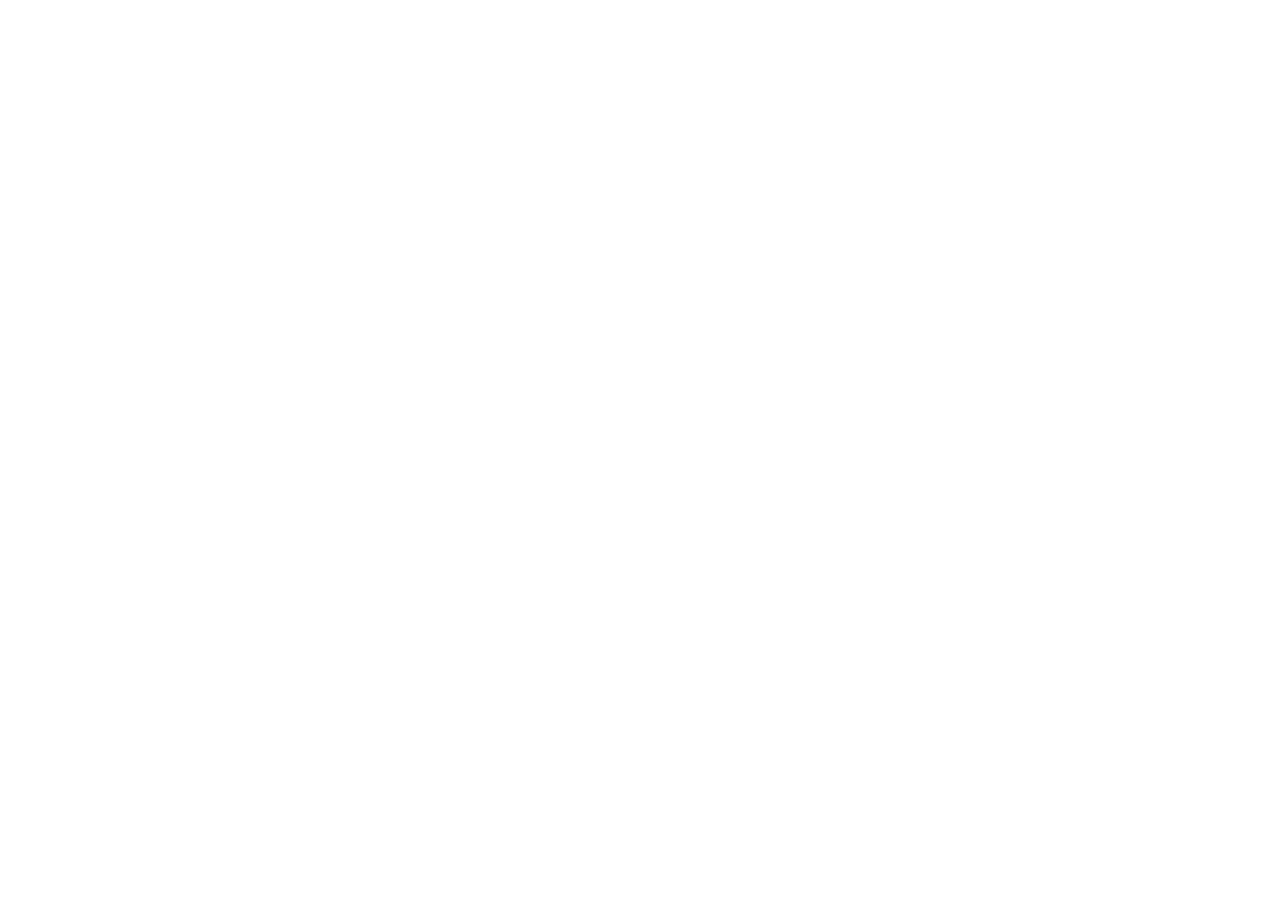
==== index.html @ 4dbd5eaf "<commit 1>" ====
<!DOCTYPE html>
<html lang="en">
<head>
    <meta charset="UTF-8">
    <meta name="viewport" content="width=device-width, initial-scale=1.0">
    <title>Template1</title>
    <!--main Templete CSS File -->
    <link rel="stylesheet" href="css/leon.css">
    <!--Render all Element normlly -->
    <link rel="stylesheet" href="css/normalize.css">

<!-- google fonts  -->
<link rel="preconnect" href="https://fonts.googleapis.com">
<link rel="preconnect" href="https://fonts.gstatic.com" crossorigin>
<link href="https://fonts.googleapis.com/css2?family=Work+Sans:ital,wght@0,100;0,200;0,300;0,400;0,500;0,700;1,100&display=swap" rel="stylesheet">
</head>
<body>
    
</body>
</html>
---- css/leon.css ----
/* Start Global Rules */
  *{
    -webkit-box-sizing: border-box;
-moz-box-sising: border-box;
box-sising: border-box;
}
body {
    font-family: 'Work Sans', sans-serif;
}

/* End Global Rules */
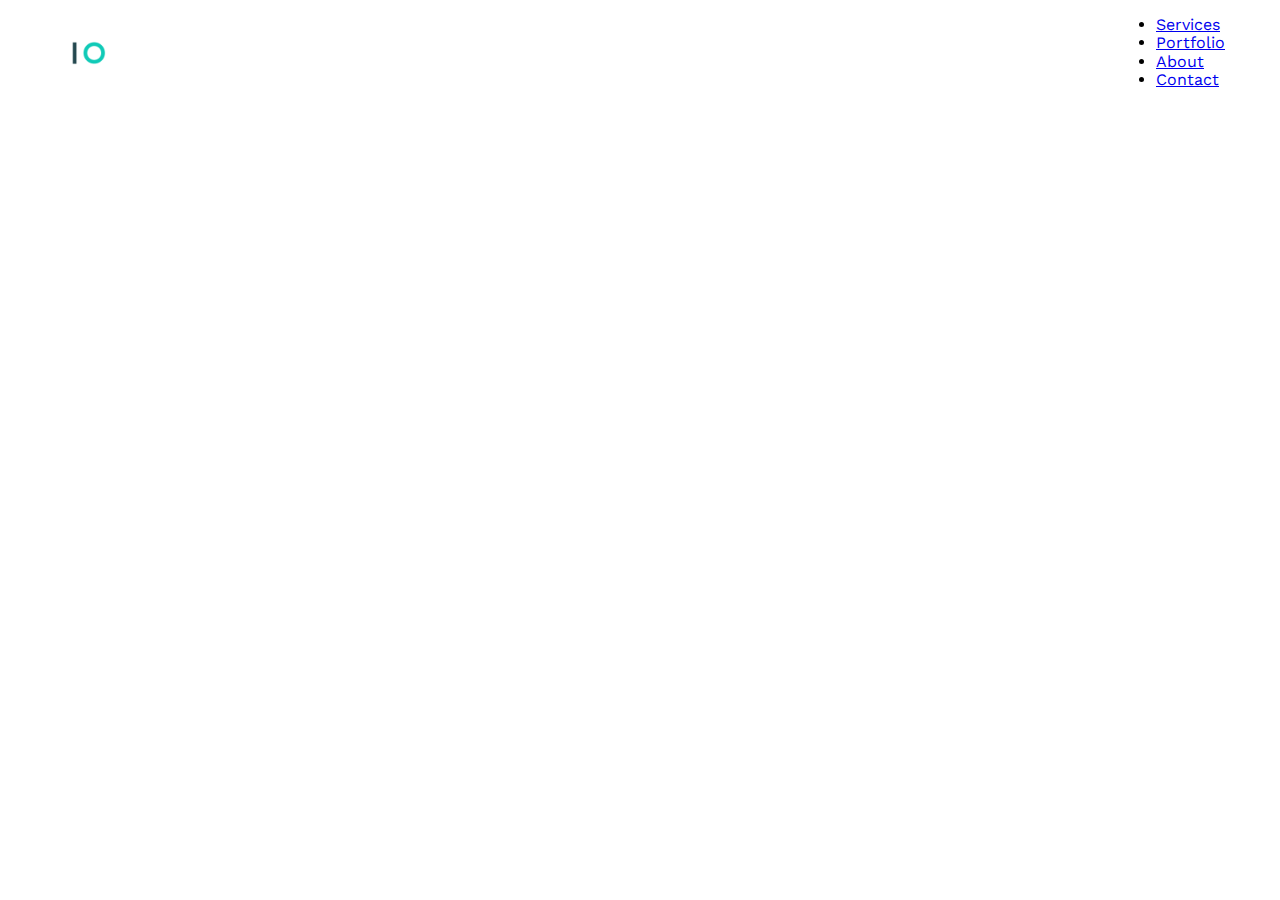
==== commit bba2c98a: "save 1" ====
--- a/index.html
+++ b/index.html
@@ -8,13 +8,36 @@
     <link rel="stylesheet" href="css/leon.css">
     <!--Render all Element normlly -->
     <link rel="stylesheet" href="css/normalize.css">
+    <!-- Font Awesome Library -->
+    <link rel="stylesheet" href="css/all.min.css">
 
+    
 <!-- google fonts  -->
-<link rel="preconnect" href="https://fonts.googleapis.com">
-<link rel="preconnect" href="https://fonts.gstatic.com" crossorigin>
-<link href="https://fonts.googleapis.com/css2?family=Work+Sans:ital,wght@0,100;0,200;0,300;0,400;0,500;0,700;1,100&display=swap" rel="stylesheet">
+<link rel="preconnect" href="https://fonts.gstatic.com" />
+    <link
+    href="https://fonts.googleapis.com/css2?family=Work+Sans:wght@200;300;400;500;600;700;800&#038;display=swap" rel="stylesheet">
 </head>
 <body>
+    <!-- Start Header -->
+    <div class="header">
+        <div class="container">
+          <img decoding="async" class="logo" src="image/logo.png" alt="" />
+          <div class="links">
+            <span class="icon">
+              <span></span>
+              <span></span>
+              <span></span>
+            </span>
+            <ul>
+              <li><a href="#services">Services</a></li>
+              <li><a href="#portfolio">Portfolio</a></li>
+              <li><a href="#about">About</a></li>
+              <li><a href="#contact">Contact</a></li>
+            </ul>
+          </div>
+        </div>
+      </div>
+    <!-- End Header -->
     
 </body>
 </html>--- a/css/leon.css
+++ b/css/leon.css
@@ -1,11 +1,74 @@
 /* Start Global Rules */
   *{
     -webkit-box-sizing: border-box;
--moz-box-sising: border-box;
+    -moz-box-sising: border-box;
 box-sising: border-box;
 }
 body {
     font-family: 'Work Sans', sans-serif;
 }
 
-/* End Global Rules */+
+.parent {
+  background-color: #eee;
+}
+.container {
+padding-left: 15px;
+padding-right: 15;
+margin-left: auto;
+margin-right: auto;
+}
+/* Small */
+@media (min-width: 768px) {
+  .container {
+    width: 750px;
+  }
+}
+/* Medium */
+@media (min-width: 992px) {
+  .container {
+    width: 970px;
+  }
+}
+/* Large */
+@media (min-width: 1200px) {
+  .container {
+    width: 1170px;
+  }
+}
+/* End Global Rules */
+/* Start header */
+.header {
+  display: 20px;
+}
+.header .container {
+  display: flex;
+  justify-content: space-between ;
+  align-items: center;
+}
+.header .logo {
+
+  width: 60px;
+}
+.header .links {
+  position: relative;
+}
+.header .links .icon {
+  width: 30px;
+  display: flex;
+  flex-wrap: wrap;
+}
+.header .links .icon .span {
+  background-color: #333;
+  margin-bottom: 5px;
+}
+.header .links .icon .span:first-child{ 
+  height: 3px;
+width: 100%;}
+.header .links .icon .span:nth-child(2) {
+  height: 3px;
+  width: 50%}
+  .header .links .icon .span:last-child {
+    height: 3px;
+    width: 100%}
+/* End header */--- a/css/all.min.css
+++ b/css/all.min.css
@@ -0,0 +1,5 @@
+/*!
+ * Font Awesome Free 5.15.4 by @fontawesome - https://fontawesome.com
+ * License - https://fontawesome.com/license/free (Icons: CC BY 4.0, Fonts: SIL OFL 1.1, Code: MIT License)
+ */
+.fa,.fab,.fad,.fal,.far,.fas{-moz-osx-font-smoothing:grayscale;-webkit-font-smoothing:antialiased;display:inline-block;font-style:normal;font-variant:normal;text-rendering:auto;line-height:1}.fa-lg{font-size:1.33333em;line-height:.75em;vertical-align:-.0667em}.fa-xs{font-size:.75em}.fa-sm{font-size:.875em}.fa-1x{font-size:1em}.fa-2x{font-size:2em}.fa-3x{font-size:3em}.fa-4x{font-size:4em}.fa-5x{font-size:5em}.fa-6x{font-size:6em}.fa-7x{font-size:7em}.fa-8x{font-size:8em}.fa-9x{font-size:9em}.fa-10x{font-size:10em}.fa-fw{text-align:center;width:1.25em}.fa-ul{list-style-type:none;margin-left:2.5em;padding-left:0}.fa-ul>li{position:relative}.fa-li{left:-2em;position:absolute;text-align:center;width:2em;line-height:inherit}.fa-border{border:.08em solid #eee;border-radius:.1em;padding:.2em .25em .15em}.fa-pull-left{float:left}.fa-pull-right{float:right}.fa.fa-pull-left,.fab.fa-pull-left,.fal.fa-pull-left,.far.fa-pull-left,.fas.fa-pull-left{margin-right:.3em}.fa.fa-pull-right,.fab.fa-pull-right,.fal.fa-pull-right,.far.fa-pull-right,.fas.fa-pull-right{margin-left:.3em}.fa-spin{-webkit-animation:fa-spin 2s linear infinite;animation:fa-spin 2s linear infinite}.fa-pulse{-webkit-animation:fa-spin 1s steps(8) infinite;animation:fa-spin 1s steps(8) infinite}@-webkit-keyframes fa-spin{0%{-webkit-transform:rotate(0deg);transform:rotate(0deg)}to{-webkit-transform:rotate(1turn);transform:rotate(1turn)}}@keyframes fa-spin{0%{-webkit-transform:rotate(0deg);transform:rotate(0deg)}to{-webkit-transform:rotate(1turn);transform:rotate(1turn)}}.fa-rotate-90{-ms-filter:"progid:DXImageTransform.Microsoft.BasicImage(rotation=1)";-webkit-transform:rotate(90deg);transform:rotate(90deg)}.fa-rotate-180{-ms-filter:"progid:DXImageTransform.Microsoft.BasicImage(rotation=2)";-webkit-transform:rotate(180deg);transform:rotate(180deg)}.fa-rotate-270{-ms-filter:"progid:DXImageTransform.Microsoft.BasicImage(rotation=3)";-webkit-transform:rotate(270deg);transform:rotate(270deg)}.fa-flip-horizontal{-ms-filter:"progid:DXImageTransform.Microsoft.BasicImage(rotation=0, mirror=1)";-webkit-transform:scaleX(-1);transform:scaleX(-1)}.fa-flip-vertical{-webkit-transform:scaleY(-1);transform:scaleY(-1)}.fa-flip-both,.fa-flip-horizontal.fa-flip-vertical,.fa-flip-vertical{-ms-filter:"progid:DXImageTransform.Microsoft.BasicImage(rotation=2, mirror=1)"}.fa-flip-both,.fa-flip-horizontal.fa-flip-vertical{-webkit-transform:scale(-1);transform:scale(-1)}:root .fa-flip-both,:root .fa-flip-horizontal,:root .fa-flip-vertical,:root .fa-rotate-90,:root .fa-rotate-180,:root .fa-rotate-270{-webkit-filter:none;filter:none}.fa-stack{display:inline-block;height:2em;line-height:2em;position:relative;vertical-align:middle;width:2.5em}.fa-stack-1x,.fa-stack-2x{left:0;position:absolute;text-align:center;width:100%}.fa-stack-1x{line-height:inherit}.fa-stack-2x{font-size:2em}.fa-inverse{color:#fff}.fa-500px:before{content:"\f26e"}.fa-accessible-icon:before{content:"\f368"}.fa-accusoft:before{content:"\f369"}.fa-acquisitions-incorporated:before{content:"\f6af"}.fa-ad:before{content:"\f641"}.fa-address-book:before{content:"\f2b9"}.fa-address-card:before{content:"\f2bb"}.fa-adjust:before{content:"\f042"}.fa-adn:before{content:"\f170"}.fa-adversal:before{content:"\f36a"}.fa-affiliatetheme:before{content:"\f36b"}.fa-air-freshener:before{content:"\f5d0"}.fa-airbnb:before{content:"\f834"}.fa-algolia:before{content:"\f36c"}.fa-align-center:before{content:"\f037"}.fa-align-justify:before{content:"\f039"}.fa-align-left:before{content:"\f036"}.fa-align-right:before{content:"\f038"}.fa-alipay:before{content:"\f642"}.fa-allergies:before{content:"\f461"}.fa-amazon:before{content:"\f270"}.fa-amazon-pay:before{content:"\f42c"}.fa-ambulance:before{content:"\f0f9"}.fa-american-sign-language-interpreting:before{content:"\f2a3"}.fa-amilia:before{content:"\f36d"}.fa-anchor:before{content:"\f13d"}.fa-android:before{content:"\f17b"}.fa-angellist:before{content:"\f209"}.fa-angle-double-down:before{content:"\f103"}.fa-angle-double-left:before{content:"\f100"}.fa-angle-double-right:before{content:"\f101"}.fa-angle-double-up:before{content:"\f102"}.fa-angle-down:before{content:"\f107"}.fa-angle-left:before{content:"\f104"}.fa-angle-right:before{content:"\f105"}.fa-angle-up:before{content:"\f106"}.fa-angry:before{content:"\f556"}.fa-angrycreative:before{content:"\f36e"}.fa-angular:before{content:"\f420"}.fa-ankh:before{content:"\f644"}.fa-app-store:before{content:"\f36f"}.fa-app-store-ios:before{content:"\f370"}.fa-apper:before{content:"\f371"}.fa-apple:before{content:"\f179"}.fa-apple-alt:before{content:"\f5d1"}.fa-apple-pay:before{content:"\f415"}.fa-archive:before{content:"\f187"}.fa-archway:before{content:"\f557"}.fa-arrow-alt-circle-down:before{content:"\f358"}.fa-arrow-alt-circle-left:before{content:"\f359"}.fa-arrow-alt-circle-right:before{content:"\f35a"}.fa-arrow-alt-circle-up:before{content:"\f35b"}.fa-arrow-circle-down:before{content:"\f0ab"}.fa-arrow-circle-left:before{content:"\f0a8"}.fa-arrow-circle-right:before{content:"\f0a9"}.fa-arrow-circle-up:before{content:"\f0aa"}.fa-arrow-down:before{content:"\f063"}.fa-arrow-left:before{content:"\f060"}.fa-arrow-right:before{content:"\f061"}.fa-arrow-up:before{content:"\f062"}.fa-arrows-alt:before{content:"\f0b2"}.fa-arrows-alt-h:before{content:"\f337"}.fa-arrows-alt-v:before{content:"\f338"}.fa-artstation:before{content:"\f77a"}.fa-assistive-listening-systems:before{content:"\f2a2"}.fa-asterisk:before{content:"\f069"}.fa-asymmetrik:before{content:"\f372"}.fa-at:before{content:"\f1fa"}.fa-atlas:before{content:"\f558"}.fa-atlassian:before{content:"\f77b"}.fa-atom:before{content:"\f5d2"}.fa-audible:before{content:"\f373"}.fa-audio-description:before{content:"\f29e"}.fa-autoprefixer:before{content:"\f41c"}.fa-avianex:before{content:"\f374"}.fa-aviato:before{content:"\f421"}.fa-award:before{content:"\f559"}.fa-aws:before{content:"\f375"}.fa-baby:before{content:"\f77c"}.fa-baby-carriage:before{content:"\f77d"}.fa-backspace:before{content:"\f55a"}.fa-backward:before{content:"\f04a"}.fa-bacon:before{content:"\f7e5"}.fa-bacteria:before{content:"\e059"}.fa-bacterium:before{content:"\e05a"}.fa-bahai:before{content:"\f666"}.fa-balance-scale:before{content:"\f24e"}.fa-balance-scale-left:before{content:"\f515"}.fa-balance-scale-right:before{content:"\f516"}.fa-ban:before{content:"\f05e"}.fa-band-aid:before{content:"\f462"}.fa-bandcamp:before{content:"\f2d5"}.fa-barcode:before{content:"\f02a"}.fa-bars:before{content:"\f0c9"}.fa-baseball-ball:before{content:"\f433"}.fa-basketball-ball:before{content:"\f434"}.fa-bath:before{content:"\f2cd"}.fa-battery-empty:before{content:"\f244"}.fa-battery-full:before{content:"\f240"}.fa-battery-half:before{content:"\f242"}.fa-battery-quarter:before{content:"\f243"}.fa-battery-three-quarters:before{content:"\f241"}.fa-battle-net:before{content:"\f835"}.fa-bed:before{content:"\f236"}.fa-beer:before{content:"\f0fc"}.fa-behance:before{content:"\f1b4"}.fa-behance-square:before{content:"\f1b5"}.fa-bell:before{content:"\f0f3"}.fa-bell-slash:before{content:"\f1f6"}.fa-bezier-curve:before{content:"\f55b"}.fa-bible:before{content:"\f647"}.fa-bicycle:before{content:"\f206"}.fa-biking:before{content:"\f84a"}.fa-bimobject:before{content:"\f378"}.fa-binoculars:before{content:"\f1e5"}.fa-biohazard:before{content:"\f780"}.fa-birthday-cake:before{content:"\f1fd"}.fa-bitbucket:before{content:"\f171"}.fa-bitcoin:before{content:"\f379"}.fa-bity:before{content:"\f37a"}.fa-black-tie:before{content:"\f27e"}.fa-blackberry:before{content:"\f37b"}.fa-blender:before{content:"\f517"}.fa-blender-phone:before{content:"\f6b6"}.fa-blind:before{content:"\f29d"}.fa-blog:before{content:"\f781"}.fa-blogger:before{content:"\f37c"}.fa-blogger-b:before{content:"\f37d"}.fa-bluetooth:before{content:"\f293"}.fa-bluetooth-b:before{content:"\f294"}.fa-bold:before{content:"\f032"}.fa-bolt:before{content:"\f0e7"}.fa-bomb:before{content:"\f1e2"}.fa-bone:before{content:"\f5d7"}.fa-bong:before{content:"\f55c"}.fa-book:before{content:"\f02d"}.fa-book-dead:before{content:"\f6b7"}.fa-book-medical:before{content:"\f7e6"}.fa-book-open:before{content:"\f518"}.fa-book-reader:before{content:"\f5da"}.fa-bookmark:before{content:"\f02e"}.fa-bootstrap:before{content:"\f836"}.fa-border-all:before{content:"\f84c"}.fa-border-none:before{content:"\f850"}.fa-border-style:before{content:"\f853"}.fa-bowling-ball:before{content:"\f436"}.fa-box:before{content:"\f466"}.fa-box-open:before{content:"\f49e"}.fa-box-tissue:before{content:"\e05b"}.fa-boxes:before{content:"\f468"}.fa-braille:before{content:"\f2a1"}.fa-brain:before{content:"\f5dc"}.fa-bread-slice:before{content:"\f7ec"}.fa-briefcase:before{content:"\f0b1"}.fa-briefcase-medical:before{content:"\f469"}.fa-broadcast-tower:before{content:"\f519"}.fa-broom:before{content:"\f51a"}.fa-brush:before{content:"\f55d"}.fa-btc:before{content:"\f15a"}.fa-buffer:before{content:"\f837"}.fa-bug:before{content:"\f188"}.fa-building:before{content:"\f1ad"}.fa-bullhorn:before{content:"\f0a1"}.fa-bullseye:before{content:"\f140"}.fa-burn:before{content:"\f46a"}.fa-buromobelexperte:before{content:"\f37f"}.fa-bus:before{content:"\f207"}.fa-bus-alt:before{content:"\f55e"}.fa-business-time:before{content:"\f64a"}.fa-buy-n-large:before{content:"\f8a6"}.fa-buysellads:before{content:"\f20d"}.fa-calculator:before{content:"\f1ec"}.fa-calendar:before{content:"\f133"}.fa-calendar-alt:before{content:"\f073"}.fa-calendar-check:before{content:"\f274"}.fa-calendar-day:before{content:"\f783"}.fa-calendar-minus:before{content:"\f272"}.fa-calendar-plus:before{content:"\f271"}.fa-calendar-times:before{content:"\f273"}.fa-calendar-week:before{content:"\f784"}.fa-camera:before{content:"\f030"}.fa-camera-retro:before{content:"\f083"}.fa-campground:before{content:"\f6bb"}.fa-canadian-maple-leaf:before{content:"\f785"}.fa-candy-cane:before{content:"\f786"}.fa-cannabis:before{content:"\f55f"}.fa-capsules:before{content:"\f46b"}.fa-car:before{content:"\f1b9"}.fa-car-alt:before{content:"\f5de"}.fa-car-battery:before{content:"\f5df"}.fa-car-crash:before{content:"\f5e1"}.fa-car-side:before{content:"\f5e4"}.fa-caravan:before{content:"\f8ff"}.fa-caret-down:before{content:"\f0d7"}.fa-caret-left:before{content:"\f0d9"}.fa-caret-right:before{content:"\f0da"}.fa-caret-square-down:before{content:"\f150"}.fa-caret-square-left:before{content:"\f191"}.fa-caret-square-right:before{content:"\f152"}.fa-caret-square-up:before{content:"\f151"}.fa-caret-up:before{content:"\f0d8"}.fa-carrot:before{content:"\f787"}.fa-cart-arrow-down:before{content:"\f218"}.fa-cart-plus:before{content:"\f217"}.fa-cash-register:before{content:"\f788"}.fa-cat:before{content:"\f6be"}.fa-cc-amazon-pay:before{content:"\f42d"}.fa-cc-amex:before{content:"\f1f3"}.fa-cc-apple-pay:before{content:"\f416"}.fa-cc-diners-club:before{content:"\f24c"}.fa-cc-discover:before{content:"\f1f2"}.fa-cc-jcb:before{content:"\f24b"}.fa-cc-mastercard:before{content:"\f1f1"}.fa-cc-paypal:before{content:"\f1f4"}.fa-cc-stripe:before{content:"\f1f5"}.fa-cc-visa:before{content:"\f1f0"}.fa-centercode:before{content:"\f380"}.fa-centos:before{content:"\f789"}.fa-certificate:before{content:"\f0a3"}.fa-chair:before{content:"\f6c0"}.fa-chalkboard:before{content:"\f51b"}.fa-chalkboard-teacher:before{content:"\f51c"}.fa-charging-station:before{content:"\f5e7"}.fa-chart-area:before{content:"\f1fe"}.fa-chart-bar:before{content:"\f080"}.fa-chart-line:before{content:"\f201"}.fa-chart-pie:before{content:"\f200"}.fa-check:before{content:"\f00c"}.fa-check-circle:before{content:"\f058"}.fa-check-double:before{content:"\f560"}.fa-check-square:before{content:"\f14a"}.fa-cheese:before{content:"\f7ef"}.fa-chess:before{content:"\f439"}.fa-chess-bishop:before{content:"\f43a"}.fa-chess-board:before{content:"\f43c"}.fa-chess-king:before{content:"\f43f"}.fa-chess-knight:before{content:"\f441"}.fa-chess-pawn:before{content:"\f443"}.fa-chess-queen:before{content:"\f445"}.fa-chess-rook:before{content:"\f447"}.fa-chevron-circle-down:before{content:"\f13a"}.fa-chevron-circle-left:before{content:"\f137"}.fa-chevron-circle-right:before{content:"\f138"}.fa-chevron-circle-up:before{content:"\f139"}.fa-chevron-down:before{content:"\f078"}.fa-chevron-left:before{content:"\f053"}.fa-chevron-right:before{content:"\f054"}.fa-chevron-up:before{content:"\f077"}.fa-child:before{content:"\f1ae"}.fa-chrome:before{content:"\f268"}.fa-chromecast:before{content:"\f838"}.fa-church:before{content:"\f51d"}.fa-circle:before{content:"\f111"}.fa-circle-notch:before{content:"\f1ce"}.fa-city:before{content:"\f64f"}.fa-clinic-medical:before{content:"\f7f2"}.fa-clipboard:before{content:"\f328"}.fa-clipboard-check:before{content:"\f46c"}.fa-clipboard-list:before{content:"\f46d"}.fa-clock:before{content:"\f017"}.fa-clone:before{content:"\f24d"}.fa-closed-captioning:before{content:"\f20a"}.fa-cloud:before{content:"\f0c2"}.fa-cloud-download-alt:before{content:"\f381"}.fa-cloud-meatball:before{content:"\f73b"}.fa-cloud-moon:before{content:"\f6c3"}.fa-cloud-moon-rain:before{content:"\f73c"}.fa-cloud-rain:before{content:"\f73d"}.fa-cloud-showers-heavy:before{content:"\f740"}.fa-cloud-sun:before{content:"\f6c4"}.fa-cloud-sun-rain:before{content:"\f743"}.fa-cloud-upload-alt:before{content:"\f382"}.fa-cloudflare:before{content:"\e07d"}.fa-cloudscale:before{content:"\f383"}.fa-cloudsmith:before{content:"\f384"}.fa-cloudversify:before{content:"\f385"}.fa-cocktail:before{content:"\f561"}.fa-code:before{content:"\f121"}.fa-code-branch:before{content:"\f126"}.fa-codepen:before{content:"\f1cb"}.fa-codiepie:before{content:"\f284"}.fa-coffee:before{content:"\f0f4"}.fa-cog:before{content:"\f013"}.fa-cogs:before{content:"\f085"}.fa-coins:before{content:"\f51e"}.fa-columns:before{content:"\f0db"}.fa-comment:before{content:"\f075"}.fa-comment-alt:before{content:"\f27a"}.fa-comment-dollar:before{content:"\f651"}.fa-comment-dots:before{content:"\f4ad"}.fa-comment-medical:before{content:"\f7f5"}.fa-comment-slash:before{content:"\f4b3"}.fa-comments:before{content:"\f086"}.fa-comments-dollar:before{content:"\f653"}.fa-compact-disc:before{content:"\f51f"}.fa-compass:before{content:"\f14e"}.fa-compress:before{content:"\f066"}.fa-compress-alt:before{content:"\f422"}.fa-compress-arrows-alt:before{content:"\f78c"}.fa-concierge-bell:before{content:"\f562"}.fa-confluence:before{content:"\f78d"}.fa-connectdevelop:before{content:"\f20e"}.fa-contao:before{content:"\f26d"}.fa-cookie:before{content:"\f563"}.fa-cookie-bite:before{content:"\f564"}.fa-copy:before{content:"\f0c5"}.fa-copyright:before{content:"\f1f9"}.fa-cotton-bureau:before{content:"\f89e"}.fa-couch:before{content:"\f4b8"}.fa-cpanel:before{content:"\f388"}.fa-creative-commons:before{content:"\f25e"}.fa-creative-commons-by:before{content:"\f4e7"}.fa-creative-commons-nc:before{content:"\f4e8"}.fa-creative-commons-nc-eu:before{content:"\f4e9"}.fa-creative-commons-nc-jp:before{content:"\f4ea"}.fa-creative-commons-nd:before{content:"\f4eb"}.fa-creative-commons-pd:before{content:"\f4ec"}.fa-creative-commons-pd-alt:before{content:"\f4ed"}.fa-creative-commons-remix:before{content:"\f4ee"}.fa-creative-commons-sa:before{content:"\f4ef"}.fa-creative-commons-sampling:before{content:"\f4f0"}.fa-creative-commons-sampling-plus:before{content:"\f4f1"}.fa-creative-commons-share:before{content:"\f4f2"}.fa-creative-commons-zero:before{content:"\f4f3"}.fa-credit-card:before{content:"\f09d"}.fa-critical-role:before{content:"\f6c9"}.fa-crop:before{content:"\f125"}.fa-crop-alt:before{content:"\f565"}.fa-cross:before{content:"\f654"}.fa-crosshairs:before{content:"\f05b"}.fa-crow:before{content:"\f520"}.fa-crown:before{content:"\f521"}.fa-crutch:before{content:"\f7f7"}.fa-css3:before{content:"\f13c"}.fa-css3-alt:before{content:"\f38b"}.fa-cube:before{content:"\f1b2"}.fa-cubes:before{content:"\f1b3"}.fa-cut:before{content:"\f0c4"}.fa-cuttlefish:before{content:"\f38c"}.fa-d-and-d:before{content:"\f38d"}.fa-d-and-d-beyond:before{content:"\f6ca"}.fa-dailymotion:before{content:"\e052"}.fa-dashcube:before{content:"\f210"}.fa-database:before{content:"\f1c0"}.fa-deaf:before{content:"\f2a4"}.fa-deezer:before{content:"\e077"}.fa-delicious:before{content:"\f1a5"}.fa-democrat:before{content:"\f747"}.fa-deploydog:before{content:"\f38e"}.fa-deskpro:before{content:"\f38f"}.fa-desktop:before{content:"\f108"}.fa-dev:before{content:"\f6cc"}.fa-deviantart:before{content:"\f1bd"}.fa-dharmachakra:before{content:"\f655"}.fa-dhl:before{content:"\f790"}.fa-diagnoses:before{content:"\f470"}.fa-diaspora:before{content:"\f791"}.fa-dice:before{content:"\f522"}.fa-dice-d20:before{content:"\f6cf"}.fa-dice-d6:before{content:"\f6d1"}.fa-dice-five:before{content:"\f523"}.fa-dice-four:before{content:"\f524"}.fa-dice-one:before{content:"\f525"}.fa-dice-six:before{content:"\f526"}.fa-dice-three:before{content:"\f527"}.fa-dice-two:before{content:"\f528"}.fa-digg:before{content:"\f1a6"}.fa-digital-ocean:before{content:"\f391"}.fa-digital-tachograph:before{content:"\f566"}.fa-directions:before{content:"\f5eb"}.fa-discord:before{content:"\f392"}.fa-discourse:before{content:"\f393"}.fa-disease:before{content:"\f7fa"}.fa-divide:before{content:"\f529"}.fa-dizzy:before{content:"\f567"}.fa-dna:before{content:"\f471"}.fa-dochub:before{content:"\f394"}.fa-docker:before{content:"\f395"}.fa-dog:before{content:"\f6d3"}.fa-dollar-sign:before{content:"\f155"}.fa-dolly:before{content:"\f472"}.fa-dolly-flatbed:before{content:"\f474"}.fa-donate:before{content:"\f4b9"}.fa-door-closed:before{content:"\f52a"}.fa-door-open:before{content:"\f52b"}.fa-dot-circle:before{content:"\f192"}.fa-dove:before{content:"\f4ba"}.fa-download:before{content:"\f019"}.fa-draft2digital:before{content:"\f396"}.fa-drafting-compass:before{content:"\f568"}.fa-dragon:before{content:"\f6d5"}.fa-draw-polygon:before{content:"\f5ee"}.fa-dribbble:before{content:"\f17d"}.fa-dribbble-square:before{content:"\f397"}.fa-dropbox:before{content:"\f16b"}.fa-drum:before{content:"\f569"}.fa-drum-steelpan:before{content:"\f56a"}.fa-drumstick-bite:before{content:"\f6d7"}.fa-drupal:before{content:"\f1a9"}.fa-dumbbell:before{content:"\f44b"}.fa-dumpster:before{content:"\f793"}.fa-dumpster-fire:before{content:"\f794"}.fa-dungeon:before{content:"\f6d9"}.fa-dyalog:before{content:"\f399"}.fa-earlybirds:before{content:"\f39a"}.fa-ebay:before{content:"\f4f4"}.fa-edge:before{content:"\f282"}.fa-edge-legacy:before{content:"\e078"}.fa-edit:before{content:"\f044"}.fa-egg:before{content:"\f7fb"}.fa-eject:before{content:"\f052"}.fa-elementor:before{content:"\f430"}.fa-ellipsis-h:before{content:"\f141"}.fa-ellipsis-v:before{content:"\f142"}.fa-ello:before{content:"\f5f1"}.fa-ember:before{content:"\f423"}.fa-empire:before{content:"\f1d1"}.fa-envelope:before{content:"\f0e0"}.fa-envelope-open:before{content:"\f2b6"}.fa-envelope-open-text:before{content:"\f658"}.fa-envelope-square:before{content:"\f199"}.fa-envira:before{content:"\f299"}.fa-equals:before{content:"\f52c"}.fa-eraser:before{content:"\f12d"}.fa-erlang:before{content:"\f39d"}.fa-ethereum:before{content:"\f42e"}.fa-ethernet:before{content:"\f796"}.fa-etsy:before{content:"\f2d7"}.fa-euro-sign:before{content:"\f153"}.fa-evernote:before{content:"\f839"}.fa-exchange-alt:before{content:"\f362"}.fa-exclamation:before{content:"\f12a"}.fa-exclamation-circle:before{content:"\f06a"}.fa-exclamation-triangle:before{content:"\f071"}.fa-expand:before{content:"\f065"}.fa-expand-alt:before{content:"\f424"}.fa-expand-arrows-alt:before{content:"\f31e"}.fa-expeditedssl:before{content:"\f23e"}.fa-external-link-alt:before{content:"\f35d"}.fa-external-link-square-alt:before{content:"\f360"}.fa-eye:before{content:"\f06e"}.fa-eye-dropper:before{content:"\f1fb"}.fa-eye-slash:before{content:"\f070"}.fa-facebook:before{content:"\f09a"}.fa-facebook-f:before{content:"\f39e"}.fa-facebook-messenger:before{content:"\f39f"}.fa-facebook-square:before{content:"\f082"}.fa-fan:before{content:"\f863"}.fa-fantasy-flight-games:before{content:"\f6dc"}.fa-fast-backward:before{content:"\f049"}.fa-fast-forward:before{content:"\f050"}.fa-faucet:before{content:"\e005"}.fa-fax:before{content:"\f1ac"}.fa-feather:before{content:"\f52d"}.fa-feather-alt:before{content:"\f56b"}.fa-fedex:before{content:"\f797"}.fa-fedora:before{content:"\f798"}.fa-female:before{content:"\f182"}.fa-fighter-jet:before{content:"\f0fb"}.fa-figma:before{content:"\f799"}.fa-file:before{content:"\f15b"}.fa-file-alt:before{content:"\f15c"}.fa-file-archive:before{content:"\f1c6"}.fa-file-audio:before{content:"\f1c7"}.fa-file-code:before{content:"\f1c9"}.fa-file-contract:before{content:"\f56c"}.fa-file-csv:before{content:"\f6dd"}.fa-file-download:before{content:"\f56d"}.fa-file-excel:before{content:"\f1c3"}.fa-file-export:before{content:"\f56e"}.fa-file-image:before{content:"\f1c5"}.fa-file-import:before{content:"\f56f"}.fa-file-invoice:before{content:"\f570"}.fa-file-invoice-dollar:before{content:"\f571"}.fa-file-medical:before{content:"\f477"}.fa-file-medical-alt:before{content:"\f478"}.fa-file-pdf:before{content:"\f1c1"}.fa-file-powerpoint:before{content:"\f1c4"}.fa-file-prescription:before{content:"\f572"}.fa-file-signature:before{content:"\f573"}.fa-file-upload:before{content:"\f574"}.fa-file-video:before{content:"\f1c8"}.fa-file-word:before{content:"\f1c2"}.fa-fill:before{content:"\f575"}.fa-fill-drip:before{content:"\f576"}.fa-film:before{content:"\f008"}.fa-filter:before{content:"\f0b0"}.fa-fingerprint:before{content:"\f577"}.fa-fire:before{content:"\f06d"}.fa-fire-alt:before{content:"\f7e4"}.fa-fire-extinguisher:before{content:"\f134"}.fa-firefox:before{content:"\f269"}.fa-firefox-browser:before{content:"\e007"}.fa-first-aid:before{content:"\f479"}.fa-first-order:before{content:"\f2b0"}.fa-first-order-alt:before{content:"\f50a"}.fa-firstdraft:before{content:"\f3a1"}.fa-fish:before{content:"\f578"}.fa-fist-raised:before{content:"\f6de"}.fa-flag:before{content:"\f024"}.fa-flag-checkered:before{content:"\f11e"}.fa-flag-usa:before{content:"\f74d"}.fa-flask:before{content:"\f0c3"}.fa-flickr:before{content:"\f16e"}.fa-flipboard:before{content:"\f44d"}.fa-flushed:before{content:"\f579"}.fa-fly:before{content:"\f417"}.fa-folder:before{content:"\f07b"}.fa-folder-minus:before{content:"\f65d"}.fa-folder-open:before{content:"\f07c"}.fa-folder-plus:before{content:"\f65e"}.fa-font:before{content:"\f031"}.fa-font-awesome:before{content:"\f2b4"}.fa-font-awesome-alt:before{content:"\f35c"}.fa-font-awesome-flag:before{content:"\f425"}.fa-font-awesome-logo-full:before{content:"\f4e6"}.fa-fonticons:before{content:"\f280"}.fa-fonticons-fi:before{content:"\f3a2"}.fa-football-ball:before{content:"\f44e"}.fa-fort-awesome:before{content:"\f286"}.fa-fort-awesome-alt:before{content:"\f3a3"}.fa-forumbee:before{content:"\f211"}.fa-forward:before{content:"\f04e"}.fa-foursquare:before{content:"\f180"}.fa-free-code-camp:before{content:"\f2c5"}.fa-freebsd:before{content:"\f3a4"}.fa-frog:before{content:"\f52e"}.fa-frown:before{content:"\f119"}.fa-frown-open:before{content:"\f57a"}.fa-fulcrum:before{content:"\f50b"}.fa-funnel-dollar:before{content:"\f662"}.fa-futbol:before{content:"\f1e3"}.fa-galactic-republic:before{content:"\f50c"}.fa-galactic-senate:before{content:"\f50d"}.fa-gamepad:before{content:"\f11b"}.fa-gas-pump:before{content:"\f52f"}.fa-gavel:before{content:"\f0e3"}.fa-gem:before{content:"\f3a5"}.fa-genderless:before{content:"\f22d"}.fa-get-pocket:before{content:"\f265"}.fa-gg:before{content:"\f260"}.fa-gg-circle:before{content:"\f261"}.fa-ghost:before{content:"\f6e2"}.fa-gift:before{content:"\f06b"}.fa-gifts:before{content:"\f79c"}.fa-git:before{content:"\f1d3"}.fa-git-alt:before{content:"\f841"}.fa-git-square:before{content:"\f1d2"}.fa-github:before{content:"\f09b"}.fa-github-alt:before{content:"\f113"}.fa-github-square:before{content:"\f092"}.fa-gitkraken:before{content:"\f3a6"}.fa-gitlab:before{content:"\f296"}.fa-gitter:before{content:"\f426"}.fa-glass-cheers:before{content:"\f79f"}.fa-glass-martini:before{content:"\f000"}.fa-glass-martini-alt:before{content:"\f57b"}.fa-glass-whiskey:before{content:"\f7a0"}.fa-glasses:before{content:"\f530"}.fa-glide:before{content:"\f2a5"}.fa-glide-g:before{content:"\f2a6"}.fa-globe:before{content:"\f0ac"}.fa-globe-africa:before{content:"\f57c"}.fa-globe-americas:before{content:"\f57d"}.fa-globe-asia:before{content:"\f57e"}.fa-globe-europe:before{content:"\f7a2"}.fa-gofore:before{content:"\f3a7"}.fa-golf-ball:before{content:"\f450"}.fa-goodreads:before{content:"\f3a8"}.fa-goodreads-g:before{content:"\f3a9"}.fa-google:before{content:"\f1a0"}.fa-google-drive:before{content:"\f3aa"}.fa-google-pay:before{content:"\e079"}.fa-google-play:before{content:"\f3ab"}.fa-google-plus:before{content:"\f2b3"}.fa-google-plus-g:before{content:"\f0d5"}.fa-google-plus-square:before{content:"\f0d4"}.fa-google-wallet:before{content:"\f1ee"}.fa-gopuram:before{content:"\f664"}.fa-graduation-cap:before{content:"\f19d"}.fa-gratipay:before{content:"\f184"}.fa-grav:before{content:"\f2d6"}.fa-greater-than:before{content:"\f531"}.fa-greater-than-equal:before{content:"\f532"}.fa-grimace:before{content:"\f57f"}.fa-grin:before{content:"\f580"}.fa-grin-alt:before{content:"\f581"}.fa-grin-beam:before{content:"\f582"}.fa-grin-beam-sweat:before{content:"\f583"}.fa-grin-hearts:before{content:"\f584"}.fa-grin-squint:before{content:"\f585"}.fa-grin-squint-tears:before{content:"\f586"}.fa-grin-stars:before{content:"\f587"}.fa-grin-tears:before{content:"\f588"}.fa-grin-tongue:before{content:"\f589"}.fa-grin-tongue-squint:before{content:"\f58a"}.fa-grin-tongue-wink:before{content:"\f58b"}.fa-grin-wink:before{content:"\f58c"}.fa-grip-horizontal:before{content:"\f58d"}.fa-grip-lines:before{content:"\f7a4"}.fa-grip-lines-vertical:before{content:"\f7a5"}.fa-grip-vertical:before{content:"\f58e"}.fa-gripfire:before{content:"\f3ac"}.fa-grunt:before{content:"\f3ad"}.fa-guilded:before{content:"\e07e"}.fa-guitar:before{content:"\f7a6"}.fa-gulp:before{content:"\f3ae"}.fa-h-square:before{content:"\f0fd"}.fa-hacker-news:before{content:"\f1d4"}.fa-hacker-news-square:before{content:"\f3af"}.fa-hackerrank:before{content:"\f5f7"}.fa-hamburger:before{content:"\f805"}.fa-hammer:before{content:"\f6e3"}.fa-hamsa:before{content:"\f665"}.fa-hand-holding:before{content:"\f4bd"}.fa-hand-holding-heart:before{content:"\f4be"}.fa-hand-holding-medical:before{content:"\e05c"}.fa-hand-holding-usd:before{content:"\f4c0"}.fa-hand-holding-water:before{content:"\f4c1"}.fa-hand-lizard:before{content:"\f258"}.fa-hand-middle-finger:before{content:"\f806"}.fa-hand-paper:before{content:"\f256"}.fa-hand-peace:before{content:"\f25b"}.fa-hand-point-down:before{content:"\f0a7"}.fa-hand-point-left:before{content:"\f0a5"}.fa-hand-point-right:before{content:"\f0a4"}.fa-hand-point-up:before{content:"\f0a6"}.fa-hand-pointer:before{content:"\f25a"}.fa-hand-rock:before{content:"\f255"}.fa-hand-scissors:before{content:"\f257"}.fa-hand-sparkles:before{content:"\e05d"}.fa-hand-spock:before{content:"\f259"}.fa-hands:before{content:"\f4c2"}.fa-hands-helping:before{content:"\f4c4"}.fa-hands-wash:before{content:"\e05e"}.fa-handshake:before{content:"\f2b5"}.fa-handshake-alt-slash:before{content:"\e05f"}.fa-handshake-slash:before{content:"\e060"}.fa-hanukiah:before{content:"\f6e6"}.fa-hard-hat:before{content:"\f807"}.fa-hashtag:before{content:"\f292"}.fa-hat-cowboy:before{content:"\f8c0"}.fa-hat-cowboy-side:before{content:"\f8c1"}.fa-hat-wizard:before{content:"\f6e8"}.fa-hdd:before{content:"\f0a0"}.fa-head-side-cough:before{content:"\e061"}.fa-head-side-cough-slash:before{content:"\e062"}.fa-head-side-mask:before{content:"\e063"}.fa-head-side-virus:before{content:"\e064"}.fa-heading:before{content:"\f1dc"}.fa-headphones:before{content:"\f025"}.fa-headphones-alt:before{content:"\f58f"}.fa-headset:before{content:"\f590"}.fa-heart:before{content:"\f004"}.fa-heart-broken:before{content:"\f7a9"}.fa-heartbeat:before{content:"\f21e"}.fa-helicopter:before{content:"\f533"}.fa-highlighter:before{content:"\f591"}.fa-hiking:before{content:"\f6ec"}.fa-hippo:before{content:"\f6ed"}.fa-hips:before{content:"\f452"}.fa-hire-a-helper:before{content:"\f3b0"}.fa-history:before{content:"\f1da"}.fa-hive:before{content:"\e07f"}.fa-hockey-puck:before{content:"\f453"}.fa-holly-berry:before{content:"\f7aa"}.fa-home:before{content:"\f015"}.fa-hooli:before{content:"\f427"}.fa-hornbill:before{content:"\f592"}.fa-horse:before{content:"\f6f0"}.fa-horse-head:before{content:"\f7ab"}.fa-hospital:before{content:"\f0f8"}.fa-hospital-alt:before{content:"\f47d"}.fa-hospital-symbol:before{content:"\f47e"}.fa-hospital-user:before{content:"\f80d"}.fa-hot-tub:before{content:"\f593"}.fa-hotdog:before{content:"\f80f"}.fa-hotel:before{content:"\f594"}.fa-hotjar:before{content:"\f3b1"}.fa-hourglass:before{content:"\f254"}.fa-hourglass-end:before{content:"\f253"}.fa-hourglass-half:before{content:"\f252"}.fa-hourglass-start:before{content:"\f251"}.fa-house-damage:before{content:"\f6f1"}.fa-house-user:before{content:"\e065"}.fa-houzz:before{content:"\f27c"}.fa-hryvnia:before{content:"\f6f2"}.fa-html5:before{content:"\f13b"}.fa-hubspot:before{content:"\f3b2"}.fa-i-cursor:before{content:"\f246"}.fa-ice-cream:before{content:"\f810"}.fa-icicles:before{content:"\f7ad"}.fa-icons:before{content:"\f86d"}.fa-id-badge:before{content:"\f2c1"}.fa-id-card:before{content:"\f2c2"}.fa-id-card-alt:before{content:"\f47f"}.fa-ideal:before{content:"\e013"}.fa-igloo:before{content:"\f7ae"}.fa-image:before{content:"\f03e"}.fa-images:before{content:"\f302"}.fa-imdb:before{content:"\f2d8"}.fa-inbox:before{content:"\f01c"}.fa-indent:before{content:"\f03c"}.fa-industry:before{content:"\f275"}.fa-infinity:before{content:"\f534"}.fa-info:before{content:"\f129"}.fa-info-circle:before{content:"\f05a"}.fa-innosoft:before{content:"\e080"}.fa-instagram:before{content:"\f16d"}.fa-instagram-square:before{content:"\e055"}.fa-instalod:before{content:"\e081"}.fa-intercom:before{content:"\f7af"}.fa-internet-explorer:before{content:"\f26b"}.fa-invision:before{content:"\f7b0"}.fa-ioxhost:before{content:"\f208"}.fa-italic:before{content:"\f033"}.fa-itch-io:before{content:"\f83a"}.fa-itunes:before{content:"\f3b4"}.fa-itunes-note:before{content:"\f3b5"}.fa-java:before{content:"\f4e4"}.fa-jedi:before{content:"\f669"}.fa-jedi-order:before{content:"\f50e"}.fa-jenkins:before{content:"\f3b6"}.fa-jira:before{content:"\f7b1"}.fa-joget:before{content:"\f3b7"}.fa-joint:before{content:"\f595"}.fa-joomla:before{content:"\f1aa"}.fa-journal-whills:before{content:"\f66a"}.fa-js:before{content:"\f3b8"}.fa-js-square:before{content:"\f3b9"}.fa-jsfiddle:before{content:"\f1cc"}.fa-kaaba:before{content:"\f66b"}.fa-kaggle:before{content:"\f5fa"}.fa-key:before{content:"\f084"}.fa-keybase:before{content:"\f4f5"}.fa-keyboard:before{content:"\f11c"}.fa-keycdn:before{content:"\f3ba"}.fa-khanda:before{content:"\f66d"}.fa-kickstarter:before{content:"\f3bb"}.fa-kickstarter-k:before{content:"\f3bc"}.fa-kiss:before{content:"\f596"}.fa-kiss-beam:before{content:"\f597"}.fa-kiss-wink-heart:before{content:"\f598"}.fa-kiwi-bird:before{content:"\f535"}.fa-korvue:before{content:"\f42f"}.fa-landmark:before{content:"\f66f"}.fa-language:before{content:"\f1ab"}.fa-laptop:before{content:"\f109"}.fa-laptop-code:before{content:"\f5fc"}.fa-laptop-house:before{content:"\e066"}.fa-laptop-medical:before{content:"\f812"}.fa-laravel:before{content:"\f3bd"}.fa-lastfm:before{content:"\f202"}.fa-lastfm-square:before{content:"\f203"}.fa-laugh:before{content:"\f599"}.fa-laugh-beam:before{content:"\f59a"}.fa-laugh-squint:before{content:"\f59b"}.fa-laugh-wink:before{content:"\f59c"}.fa-layer-group:before{content:"\f5fd"}.fa-leaf:before{content:"\f06c"}.fa-leanpub:before{content:"\f212"}.fa-lemon:before{content:"\f094"}.fa-less:before{content:"\f41d"}.fa-less-than:before{content:"\f536"}.fa-less-than-equal:before{content:"\f537"}.fa-level-down-alt:before{content:"\f3be"}.fa-level-up-alt:before{content:"\f3bf"}.fa-life-ring:before{content:"\f1cd"}.fa-lightbulb:before{content:"\f0eb"}.fa-line:before{content:"\f3c0"}.fa-link:before{content:"\f0c1"}.fa-linkedin:before{content:"\f08c"}.fa-linkedin-in:before{content:"\f0e1"}.fa-linode:before{content:"\f2b8"}.fa-linux:before{content:"\f17c"}.fa-lira-sign:before{content:"\f195"}.fa-list:before{content:"\f03a"}.fa-list-alt:before{content:"\f022"}.fa-list-ol:before{content:"\f0cb"}.fa-list-ul:before{content:"\f0ca"}.fa-location-arrow:before{content:"\f124"}.fa-lock:before{content:"\f023"}.fa-lock-open:before{content:"\f3c1"}.fa-long-arrow-alt-down:before{content:"\f309"}.fa-long-arrow-alt-left:before{content:"\f30a"}.fa-long-arrow-alt-right:before{content:"\f30b"}.fa-long-arrow-alt-up:before{content:"\f30c"}.fa-low-vision:before{content:"\f2a8"}.fa-luggage-cart:before{content:"\f59d"}.fa-lungs:before{content:"\f604"}.fa-lungs-virus:before{content:"\e067"}.fa-lyft:before{content:"\f3c3"}.fa-magento:before{content:"\f3c4"}.fa-magic:before{content:"\f0d0"}.fa-magnet:before{content:"\f076"}.fa-mail-bulk:before{content:"\f674"}.fa-mailchimp:before{content:"\f59e"}.fa-male:before{content:"\f183"}.fa-mandalorian:before{content:"\f50f"}.fa-map:before{content:"\f279"}.fa-map-marked:before{content:"\f59f"}.fa-map-marked-alt:before{content:"\f5a0"}.fa-map-marker:before{content:"\f041"}.fa-map-marker-alt:before{content:"\f3c5"}.fa-map-pin:before{content:"\f276"}.fa-map-signs:before{content:"\f277"}.fa-markdown:before{content:"\f60f"}.fa-marker:before{content:"\f5a1"}.fa-mars:before{content:"\f222"}.fa-mars-double:before{content:"\f227"}.fa-mars-stroke:before{content:"\f229"}.fa-mars-stroke-h:before{content:"\f22b"}.fa-mars-stroke-v:before{content:"\f22a"}.fa-mask:before{content:"\f6fa"}.fa-mastodon:before{content:"\f4f6"}.fa-maxcdn:before{content:"\f136"}.fa-mdb:before{content:"\f8ca"}.fa-medal:before{content:"\f5a2"}.fa-medapps:before{content:"\f3c6"}.fa-medium:before{content:"\f23a"}.fa-medium-m:before{content:"\f3c7"}.fa-medkit:before{content:"\f0fa"}.fa-medrt:before{content:"\f3c8"}.fa-meetup:before{content:"\f2e0"}.fa-megaport:before{content:"\f5a3"}.fa-meh:before{content:"\f11a"}.fa-meh-blank:before{content:"\f5a4"}.fa-meh-rolling-eyes:before{content:"\f5a5"}.fa-memory:before{content:"\f538"}.fa-mendeley:before{content:"\f7b3"}.fa-menorah:before{content:"\f676"}.fa-mercury:before{content:"\f223"}.fa-meteor:before{content:"\f753"}.fa-microblog:before{content:"\e01a"}.fa-microchip:before{content:"\f2db"}.fa-microphone:before{content:"\f130"}.fa-microphone-alt:before{content:"\f3c9"}.fa-microphone-alt-slash:before{content:"\f539"}.fa-microphone-slash:before{content:"\f131"}.fa-microscope:before{content:"\f610"}.fa-microsoft:before{content:"\f3ca"}.fa-minus:before{content:"\f068"}.fa-minus-circle:before{content:"\f056"}.fa-minus-square:before{content:"\f146"}.fa-mitten:before{content:"\f7b5"}.fa-mix:before{content:"\f3cb"}.fa-mixcloud:before{content:"\f289"}.fa-mixer:before{content:"\e056"}.fa-mizuni:before{content:"\f3cc"}.fa-mobile:before{content:"\f10b"}.fa-mobile-alt:before{content:"\f3cd"}.fa-modx:before{content:"\f285"}.fa-monero:before{content:"\f3d0"}.fa-money-bill:before{content:"\f0d6"}.fa-money-bill-alt:before{content:"\f3d1"}.fa-money-bill-wave:before{content:"\f53a"}.fa-money-bill-wave-alt:before{content:"\f53b"}.fa-money-check:before{content:"\f53c"}.fa-money-check-alt:before{content:"\f53d"}.fa-monument:before{content:"\f5a6"}.fa-moon:before{content:"\f186"}.fa-mortar-pestle:before{content:"\f5a7"}.fa-mosque:before{content:"\f678"}.fa-motorcycle:before{content:"\f21c"}.fa-mountain:before{content:"\f6fc"}.fa-mouse:before{content:"\f8cc"}.fa-mouse-pointer:before{content:"\f245"}.fa-mug-hot:before{content:"\f7b6"}.fa-music:before{content:"\f001"}.fa-napster:before{content:"\f3d2"}.fa-neos:before{content:"\f612"}.fa-network-wired:before{content:"\f6ff"}.fa-neuter:before{content:"\f22c"}.fa-newspaper:before{content:"\f1ea"}.fa-nimblr:before{content:"\f5a8"}.fa-node:before{content:"\f419"}.fa-node-js:before{content:"\f3d3"}.fa-not-equal:before{content:"\f53e"}.fa-notes-medical:before{content:"\f481"}.fa-npm:before{content:"\f3d4"}.fa-ns8:before{content:"\f3d5"}.fa-nutritionix:before{content:"\f3d6"}.fa-object-group:before{content:"\f247"}.fa-object-ungroup:before{content:"\f248"}.fa-octopus-deploy:before{content:"\e082"}.fa-odnoklassniki:before{content:"\f263"}.fa-odnoklassniki-square:before{content:"\f264"}.fa-oil-can:before{content:"\f613"}.fa-old-republic:before{content:"\f510"}.fa-om:before{content:"\f679"}.fa-opencart:before{content:"\f23d"}.fa-openid:before{content:"\f19b"}.fa-opera:before{content:"\f26a"}.fa-optin-monster:before{content:"\f23c"}.fa-orcid:before{content:"\f8d2"}.fa-osi:before{content:"\f41a"}.fa-otter:before{content:"\f700"}.fa-outdent:before{content:"\f03b"}.fa-page4:before{content:"\f3d7"}.fa-pagelines:before{content:"\f18c"}.fa-pager:before{content:"\f815"}.fa-paint-brush:before{content:"\f1fc"}.fa-paint-roller:before{content:"\f5aa"}.fa-palette:before{content:"\f53f"}.fa-palfed:before{content:"\f3d8"}.fa-pallet:before{content:"\f482"}.fa-paper-plane:before{content:"\f1d8"}.fa-paperclip:before{content:"\f0c6"}.fa-parachute-box:before{content:"\f4cd"}.fa-paragraph:before{content:"\f1dd"}.fa-parking:before{content:"\f540"}.fa-passport:before{content:"\f5ab"}.fa-pastafarianism:before{content:"\f67b"}.fa-paste:before{content:"\f0ea"}.fa-patreon:before{content:"\f3d9"}.fa-pause:before{content:"\f04c"}.fa-pause-circle:before{content:"\f28b"}.fa-paw:before{content:"\f1b0"}.fa-paypal:before{content:"\f1ed"}.fa-peace:before{content:"\f67c"}.fa-pen:before{content:"\f304"}.fa-pen-alt:before{content:"\f305"}.fa-pen-fancy:before{content:"\f5ac"}.fa-pen-nib:before{content:"\f5ad"}.fa-pen-square:before{content:"\f14b"}.fa-pencil-alt:before{content:"\f303"}.fa-pencil-ruler:before{content:"\f5ae"}.fa-penny-arcade:before{content:"\f704"}.fa-people-arrows:before{content:"\e068"}.fa-people-carry:before{content:"\f4ce"}.fa-pepper-hot:before{content:"\f816"}.fa-perbyte:before{content:"\e083"}.fa-percent:before{content:"\f295"}.fa-percentage:before{content:"\f541"}.fa-periscope:before{content:"\f3da"}.fa-person-booth:before{content:"\f756"}.fa-phabricator:before{content:"\f3db"}.fa-phoenix-framework:before{content:"\f3dc"}.fa-phoenix-squadron:before{content:"\f511"}.fa-phone:before{content:"\f095"}.fa-phone-alt:before{content:"\f879"}.fa-phone-slash:before{content:"\f3dd"}.fa-phone-square:before{content:"\f098"}.fa-phone-square-alt:before{content:"\f87b"}.fa-phone-volume:before{content:"\f2a0"}.fa-photo-video:before{content:"\f87c"}.fa-php:before{content:"\f457"}.fa-pied-piper:before{content:"\f2ae"}.fa-pied-piper-alt:before{content:"\f1a8"}.fa-pied-piper-hat:before{content:"\f4e5"}.fa-pied-piper-pp:before{content:"\f1a7"}.fa-pied-piper-square:before{content:"\e01e"}.fa-piggy-bank:before{content:"\f4d3"}.fa-pills:before{content:"\f484"}.fa-pinterest:before{content:"\f0d2"}.fa-pinterest-p:before{content:"\f231"}.fa-pinterest-square:before{content:"\f0d3"}.fa-pizza-slice:before{content:"\f818"}.fa-place-of-worship:before{content:"\f67f"}.fa-plane:before{content:"\f072"}.fa-plane-arrival:before{content:"\f5af"}.fa-plane-departure:before{content:"\f5b0"}.fa-plane-slash:before{content:"\e069"}.fa-play:before{content:"\f04b"}.fa-play-circle:before{content:"\f144"}.fa-playstation:before{content:"\f3df"}.fa-plug:before{content:"\f1e6"}.fa-plus:before{content:"\f067"}.fa-plus-circle:before{content:"\f055"}.fa-plus-square:before{content:"\f0fe"}.fa-podcast:before{content:"\f2ce"}.fa-poll:before{content:"\f681"}.fa-poll-h:before{content:"\f682"}.fa-poo:before{content:"\f2fe"}.fa-poo-storm:before{content:"\f75a"}.fa-poop:before{content:"\f619"}.fa-portrait:before{content:"\f3e0"}.fa-pound-sign:before{content:"\f154"}.fa-power-off:before{content:"\f011"}.fa-pray:before{content:"\f683"}.fa-praying-hands:before{content:"\f684"}.fa-prescription:before{content:"\f5b1"}.fa-prescription-bottle:before{content:"\f485"}.fa-prescription-bottle-alt:before{content:"\f486"}.fa-print:before{content:"\f02f"}.fa-procedures:before{content:"\f487"}.fa-product-hunt:before{content:"\f288"}.fa-project-diagram:before{content:"\f542"}.fa-pump-medical:before{content:"\e06a"}.fa-pump-soap:before{content:"\e06b"}.fa-pushed:before{content:"\f3e1"}.fa-puzzle-piece:before{content:"\f12e"}.fa-python:before{content:"\f3e2"}.fa-qq:before{content:"\f1d6"}.fa-qrcode:before{content:"\f029"}.fa-question:before{content:"\f128"}.fa-question-circle:before{content:"\f059"}.fa-quidditch:before{content:"\f458"}.fa-quinscape:before{content:"\f459"}.fa-quora:before{content:"\f2c4"}.fa-quote-left:before{content:"\f10d"}.fa-quote-right:before{content:"\f10e"}.fa-quran:before{content:"\f687"}.fa-r-project:before{content:"\f4f7"}.fa-radiation:before{content:"\f7b9"}.fa-radiation-alt:before{content:"\f7ba"}.fa-rainbow:before{content:"\f75b"}.fa-random:before{content:"\f074"}.fa-raspberry-pi:before{content:"\f7bb"}.fa-ravelry:before{content:"\f2d9"}.fa-react:before{content:"\f41b"}.fa-reacteurope:before{content:"\f75d"}.fa-readme:before{content:"\f4d5"}.fa-rebel:before{content:"\f1d0"}.fa-receipt:before{content:"\f543"}.fa-record-vinyl:before{content:"\f8d9"}.fa-recycle:before{content:"\f1b8"}.fa-red-river:before{content:"\f3e3"}.fa-reddit:before{content:"\f1a1"}.fa-reddit-alien:before{content:"\f281"}.fa-reddit-square:before{content:"\f1a2"}.fa-redhat:before{content:"\f7bc"}.fa-redo:before{content:"\f01e"}.fa-redo-alt:before{content:"\f2f9"}.fa-registered:before{content:"\f25d"}.fa-remove-format:before{content:"\f87d"}.fa-renren:before{content:"\f18b"}.fa-reply:before{content:"\f3e5"}.fa-reply-all:before{content:"\f122"}.fa-replyd:before{content:"\f3e6"}.fa-republican:before{content:"\f75e"}.fa-researchgate:before{content:"\f4f8"}.fa-resolving:before{content:"\f3e7"}.fa-restroom:before{content:"\f7bd"}.fa-retweet:before{content:"\f079"}.fa-rev:before{content:"\f5b2"}.fa-ribbon:before{content:"\f4d6"}.fa-ring:before{content:"\f70b"}.fa-road:before{content:"\f018"}.fa-robot:before{content:"\f544"}.fa-rocket:before{content:"\f135"}.fa-rocketchat:before{content:"\f3e8"}.fa-rockrms:before{content:"\f3e9"}.fa-route:before{content:"\f4d7"}.fa-rss:before{content:"\f09e"}.fa-rss-square:before{content:"\f143"}.fa-ruble-sign:before{content:"\f158"}.fa-ruler:before{content:"\f545"}.fa-ruler-combined:before{content:"\f546"}.fa-ruler-horizontal:before{content:"\f547"}.fa-ruler-vertical:before{content:"\f548"}.fa-running:before{content:"\f70c"}.fa-rupee-sign:before{content:"\f156"}.fa-rust:before{content:"\e07a"}.fa-sad-cry:before{content:"\f5b3"}.fa-sad-tear:before{content:"\f5b4"}.fa-safari:before{content:"\f267"}.fa-salesforce:before{content:"\f83b"}.fa-sass:before{content:"\f41e"}.fa-satellite:before{content:"\f7bf"}.fa-satellite-dish:before{content:"\f7c0"}.fa-save:before{content:"\f0c7"}.fa-schlix:before{content:"\f3ea"}.fa-school:before{content:"\f549"}.fa-screwdriver:before{content:"\f54a"}.fa-scribd:before{content:"\f28a"}.fa-scroll:before{content:"\f70e"}.fa-sd-card:before{content:"\f7c2"}.fa-search:before{content:"\f002"}.fa-search-dollar:before{content:"\f688"}.fa-search-location:before{content:"\f689"}.fa-search-minus:before{content:"\f010"}.fa-search-plus:before{content:"\f00e"}.fa-searchengin:before{content:"\f3eb"}.fa-seedling:before{content:"\f4d8"}.fa-sellcast:before{content:"\f2da"}.fa-sellsy:before{content:"\f213"}.fa-server:before{content:"\f233"}.fa-servicestack:before{content:"\f3ec"}.fa-shapes:before{content:"\f61f"}.fa-share:before{content:"\f064"}.fa-share-alt:before{content:"\f1e0"}.fa-share-alt-square:before{content:"\f1e1"}.fa-share-square:before{content:"\f14d"}.fa-shekel-sign:before{content:"\f20b"}.fa-shield-alt:before{content:"\f3ed"}.fa-shield-virus:before{content:"\e06c"}.fa-ship:before{content:"\f21a"}.fa-shipping-fast:before{content:"\f48b"}.fa-shirtsinbulk:before{content:"\f214"}.fa-shoe-prints:before{content:"\f54b"}.fa-shopify:before{content:"\e057"}.fa-shopping-bag:before{content:"\f290"}.fa-shopping-basket:before{content:"\f291"}.fa-shopping-cart:before{content:"\f07a"}.fa-shopware:before{content:"\f5b5"}.fa-shower:before{content:"\f2cc"}.fa-shuttle-van:before{content:"\f5b6"}.fa-sign:before{content:"\f4d9"}.fa-sign-in-alt:before{content:"\f2f6"}.fa-sign-language:before{content:"\f2a7"}.fa-sign-out-alt:before{content:"\f2f5"}.fa-signal:before{content:"\f012"}.fa-signature:before{content:"\f5b7"}.fa-sim-card:before{content:"\f7c4"}.fa-simplybuilt:before{content:"\f215"}.fa-sink:before{content:"\e06d"}.fa-sistrix:before{content:"\f3ee"}.fa-sitemap:before{content:"\f0e8"}.fa-sith:before{content:"\f512"}.fa-skating:before{content:"\f7c5"}.fa-sketch:before{content:"\f7c6"}.fa-skiing:before{content:"\f7c9"}.fa-skiing-nordic:before{content:"\f7ca"}.fa-skull:before{content:"\f54c"}.fa-skull-crossbones:before{content:"\f714"}.fa-skyatlas:before{content:"\f216"}.fa-skype:before{content:"\f17e"}.fa-slack:before{content:"\f198"}.fa-slack-hash:before{content:"\f3ef"}.fa-slash:before{content:"\f715"}.fa-sleigh:before{content:"\f7cc"}.fa-sliders-h:before{content:"\f1de"}.fa-slideshare:before{content:"\f1e7"}.fa-smile:before{content:"\f118"}.fa-smile-beam:before{content:"\f5b8"}.fa-smile-wink:before{content:"\f4da"}.fa-smog:before{content:"\f75f"}.fa-smoking:before{content:"\f48d"}.fa-smoking-ban:before{content:"\f54d"}.fa-sms:before{content:"\f7cd"}.fa-snapchat:before{content:"\f2ab"}.fa-snapchat-ghost:before{content:"\f2ac"}.fa-snapchat-square:before{content:"\f2ad"}.fa-snowboarding:before{content:"\f7ce"}.fa-snowflake:before{content:"\f2dc"}.fa-snowman:before{content:"\f7d0"}.fa-snowplow:before{content:"\f7d2"}.fa-soap:before{content:"\e06e"}.fa-socks:before{content:"\f696"}.fa-solar-panel:before{content:"\f5ba"}.fa-sort:before{content:"\f0dc"}.fa-sort-alpha-down:before{content:"\f15d"}.fa-sort-alpha-down-alt:before{content:"\f881"}.fa-sort-alpha-up:before{content:"\f15e"}.fa-sort-alpha-up-alt:before{content:"\f882"}.fa-sort-amount-down:before{content:"\f160"}.fa-sort-amount-down-alt:before{content:"\f884"}.fa-sort-amount-up:before{content:"\f161"}.fa-sort-amount-up-alt:before{content:"\f885"}.fa-sort-down:before{content:"\f0dd"}.fa-sort-numeric-down:before{content:"\f162"}.fa-sort-numeric-down-alt:before{content:"\f886"}.fa-sort-numeric-up:before{content:"\f163"}.fa-sort-numeric-up-alt:before{content:"\f887"}.fa-sort-up:before{content:"\f0de"}.fa-soundcloud:before{content:"\f1be"}.fa-sourcetree:before{content:"\f7d3"}.fa-spa:before{content:"\f5bb"}.fa-space-shuttle:before{content:"\f197"}.fa-speakap:before{content:"\f3f3"}.fa-speaker-deck:before{content:"\f83c"}.fa-spell-check:before{content:"\f891"}.fa-spider:before{content:"\f717"}.fa-spinner:before{content:"\f110"}.fa-splotch:before{content:"\f5bc"}.fa-spotify:before{content:"\f1bc"}.fa-spray-can:before{content:"\f5bd"}.fa-square:before{content:"\f0c8"}.fa-square-full:before{content:"\f45c"}.fa-square-root-alt:before{content:"\f698"}.fa-squarespace:before{content:"\f5be"}.fa-stack-exchange:before{content:"\f18d"}.fa-stack-overflow:before{content:"\f16c"}.fa-stackpath:before{content:"\f842"}.fa-stamp:before{content:"\f5bf"}.fa-star:before{content:"\f005"}.fa-star-and-crescent:before{content:"\f699"}.fa-star-half:before{content:"\f089"}.fa-star-half-alt:before{content:"\f5c0"}.fa-star-of-david:before{content:"\f69a"}.fa-star-of-life:before{content:"\f621"}.fa-staylinked:before{content:"\f3f5"}.fa-steam:before{content:"\f1b6"}.fa-steam-square:before{content:"\f1b7"}.fa-steam-symbol:before{content:"\f3f6"}.fa-step-backward:before{content:"\f048"}.fa-step-forward:before{content:"\f051"}.fa-stethoscope:before{content:"\f0f1"}.fa-sticker-mule:before{content:"\f3f7"}.fa-sticky-note:before{content:"\f249"}.fa-stop:before{content:"\f04d"}.fa-stop-circle:before{content:"\f28d"}.fa-stopwatch:before{content:"\f2f2"}.fa-stopwatch-20:before{content:"\e06f"}.fa-store:before{content:"\f54e"}.fa-store-alt:before{content:"\f54f"}.fa-store-alt-slash:before{content:"\e070"}.fa-store-slash:before{content:"\e071"}.fa-strava:before{content:"\f428"}.fa-stream:before{content:"\f550"}.fa-street-view:before{content:"\f21d"}.fa-strikethrough:before{content:"\f0cc"}.fa-stripe:before{content:"\f429"}.fa-stripe-s:before{content:"\f42a"}.fa-stroopwafel:before{content:"\f551"}.fa-studiovinari:before{content:"\f3f8"}.fa-stumbleupon:before{content:"\f1a4"}.fa-stumbleupon-circle:before{content:"\f1a3"}.fa-subscript:before{content:"\f12c"}.fa-subway:before{content:"\f239"}.fa-suitcase:before{content:"\f0f2"}.fa-suitcase-rolling:before{content:"\f5c1"}.fa-sun:before{content:"\f185"}.fa-superpowers:before{content:"\f2dd"}.fa-superscript:before{content:"\f12b"}.fa-supple:before{content:"\f3f9"}.fa-surprise:before{content:"\f5c2"}.fa-suse:before{content:"\f7d6"}.fa-swatchbook:before{content:"\f5c3"}.fa-swift:before{content:"\f8e1"}.fa-swimmer:before{content:"\f5c4"}.fa-swimming-pool:before{content:"\f5c5"}.fa-symfony:before{content:"\f83d"}.fa-synagogue:before{content:"\f69b"}.fa-sync:before{content:"\f021"}.fa-sync-alt:before{content:"\f2f1"}.fa-syringe:before{content:"\f48e"}.fa-table:before{content:"\f0ce"}.fa-table-tennis:before{content:"\f45d"}.fa-tablet:before{content:"\f10a"}.fa-tablet-alt:before{content:"\f3fa"}.fa-tablets:before{content:"\f490"}.fa-tachometer-alt:before{content:"\f3fd"}.fa-tag:before{content:"\f02b"}.fa-tags:before{content:"\f02c"}.fa-tape:before{content:"\f4db"}.fa-tasks:before{content:"\f0ae"}.fa-taxi:before{content:"\f1ba"}.fa-teamspeak:before{content:"\f4f9"}.fa-teeth:before{content:"\f62e"}.fa-teeth-open:before{content:"\f62f"}.fa-telegram:before{content:"\f2c6"}.fa-telegram-plane:before{content:"\f3fe"}.fa-temperature-high:before{content:"\f769"}.fa-temperature-low:before{content:"\f76b"}.fa-tencent-weibo:before{content:"\f1d5"}.fa-tenge:before{content:"\f7d7"}.fa-terminal:before{content:"\f120"}.fa-text-height:before{content:"\f034"}.fa-text-width:before{content:"\f035"}.fa-th:before{content:"\f00a"}.fa-th-large:before{content:"\f009"}.fa-th-list:before{content:"\f00b"}.fa-the-red-yeti:before{content:"\f69d"}.fa-theater-masks:before{content:"\f630"}.fa-themeco:before{content:"\f5c6"}.fa-themeisle:before{content:"\f2b2"}.fa-thermometer:before{content:"\f491"}.fa-thermometer-empty:before{content:"\f2cb"}.fa-thermometer-full:before{content:"\f2c7"}.fa-thermometer-half:before{content:"\f2c9"}.fa-thermometer-quarter:before{content:"\f2ca"}.fa-thermometer-three-quarters:before{content:"\f2c8"}.fa-think-peaks:before{content:"\f731"}.fa-thumbs-down:before{content:"\f165"}.fa-thumbs-up:before{content:"\f164"}.fa-thumbtack:before{content:"\f08d"}.fa-ticket-alt:before{content:"\f3ff"}.fa-tiktok:before{content:"\e07b"}.fa-times:before{content:"\f00d"}.fa-times-circle:before{content:"\f057"}.fa-tint:before{content:"\f043"}.fa-tint-slash:before{content:"\f5c7"}.fa-tired:before{content:"\f5c8"}.fa-toggle-off:before{content:"\f204"}.fa-toggle-on:before{content:"\f205"}.fa-toilet:before{content:"\f7d8"}.fa-toilet-paper:before{content:"\f71e"}.fa-toilet-paper-slash:before{content:"\e072"}.fa-toolbox:before{content:"\f552"}.fa-tools:before{content:"\f7d9"}.fa-tooth:before{content:"\f5c9"}.fa-torah:before{content:"\f6a0"}.fa-torii-gate:before{content:"\f6a1"}.fa-tractor:before{content:"\f722"}.fa-trade-federation:before{content:"\f513"}.fa-trademark:before{content:"\f25c"}.fa-traffic-light:before{content:"\f637"}.fa-trailer:before{content:"\e041"}.fa-train:before{content:"\f238"}.fa-tram:before{content:"\f7da"}.fa-transgender:before{content:"\f224"}.fa-transgender-alt:before{content:"\f225"}.fa-trash:before{content:"\f1f8"}.fa-trash-alt:before{content:"\f2ed"}.fa-trash-restore:before{content:"\f829"}.fa-trash-restore-alt:before{content:"\f82a"}.fa-tree:before{content:"\f1bb"}.fa-trello:before{content:"\f181"}.fa-trophy:before{content:"\f091"}.fa-truck:before{content:"\f0d1"}.fa-truck-loading:before{content:"\f4de"}.fa-truck-monster:before{content:"\f63b"}.fa-truck-moving:before{content:"\f4df"}.fa-truck-pickup:before{content:"\f63c"}.fa-tshirt:before{content:"\f553"}.fa-tty:before{content:"\f1e4"}.fa-tumblr:before{content:"\f173"}.fa-tumblr-square:before{content:"\f174"}.fa-tv:before{content:"\f26c"}.fa-twitch:before{content:"\f1e8"}.fa-twitter:before{content:"\f099"}.fa-twitter-square:before{content:"\f081"}.fa-typo3:before{content:"\f42b"}.fa-uber:before{content:"\f402"}.fa-ubuntu:before{content:"\f7df"}.fa-uikit:before{content:"\f403"}.fa-umbraco:before{content:"\f8e8"}.fa-umbrella:before{content:"\f0e9"}.fa-umbrella-beach:before{content:"\f5ca"}.fa-uncharted:before{content:"\e084"}.fa-underline:before{content:"\f0cd"}.fa-undo:before{content:"\f0e2"}.fa-undo-alt:before{content:"\f2ea"}.fa-uniregistry:before{content:"\f404"}.fa-unity:before{content:"\e049"}.fa-universal-access:before{content:"\f29a"}.fa-university:before{content:"\f19c"}.fa-unlink:before{content:"\f127"}.fa-unlock:before{content:"\f09c"}.fa-unlock-alt:before{content:"\f13e"}.fa-unsplash:before{content:"\e07c"}.fa-untappd:before{content:"\f405"}.fa-upload:before{content:"\f093"}.fa-ups:before{content:"\f7e0"}.fa-usb:before{content:"\f287"}.fa-user:before{content:"\f007"}.fa-user-alt:before{content:"\f406"}.fa-user-alt-slash:before{content:"\f4fa"}.fa-user-astronaut:before{content:"\f4fb"}.fa-user-check:before{content:"\f4fc"}.fa-user-circle:before{content:"\f2bd"}.fa-user-clock:before{content:"\f4fd"}.fa-user-cog:before{content:"\f4fe"}.fa-user-edit:before{content:"\f4ff"}.fa-user-friends:before{content:"\f500"}.fa-user-graduate:before{content:"\f501"}.fa-user-injured:before{content:"\f728"}.fa-user-lock:before{content:"\f502"}.fa-user-md:before{content:"\f0f0"}.fa-user-minus:before{content:"\f503"}.fa-user-ninja:before{content:"\f504"}.fa-user-nurse:before{content:"\f82f"}.fa-user-plus:before{content:"\f234"}.fa-user-secret:before{content:"\f21b"}.fa-user-shield:before{content:"\f505"}.fa-user-slash:before{content:"\f506"}.fa-user-tag:before{content:"\f507"}.fa-user-tie:before{content:"\f508"}.fa-user-times:before{content:"\f235"}.fa-users:before{content:"\f0c0"}.fa-users-cog:before{content:"\f509"}.fa-users-slash:before{content:"\e073"}.fa-usps:before{content:"\f7e1"}.fa-ussunnah:before{content:"\f407"}.fa-utensil-spoon:before{content:"\f2e5"}.fa-utensils:before{content:"\f2e7"}.fa-vaadin:before{content:"\f408"}.fa-vector-square:before{content:"\f5cb"}.fa-venus:before{content:"\f221"}.fa-venus-double:before{content:"\f226"}.fa-venus-mars:before{content:"\f228"}.fa-vest:before{content:"\e085"}.fa-vest-patches:before{content:"\e086"}.fa-viacoin:before{content:"\f237"}.fa-viadeo:before{content:"\f2a9"}.fa-viadeo-square:before{content:"\f2aa"}.fa-vial:before{content:"\f492"}.fa-vials:before{content:"\f493"}.fa-viber:before{content:"\f409"}.fa-video:before{content:"\f03d"}.fa-video-slash:before{content:"\f4e2"}.fa-vihara:before{content:"\f6a7"}.fa-vimeo:before{content:"\f40a"}.fa-vimeo-square:before{content:"\f194"}.fa-vimeo-v:before{content:"\f27d"}.fa-vine:before{content:"\f1ca"}.fa-virus:before{content:"\e074"}.fa-virus-slash:before{content:"\e075"}.fa-viruses:before{content:"\e076"}.fa-vk:before{content:"\f189"}.fa-vnv:before{content:"\f40b"}.fa-voicemail:before{content:"\f897"}.fa-volleyball-ball:before{content:"\f45f"}.fa-volume-down:before{content:"\f027"}.fa-volume-mute:before{content:"\f6a9"}.fa-volume-off:before{content:"\f026"}.fa-volume-up:before{content:"\f028"}.fa-vote-yea:before{content:"\f772"}.fa-vr-cardboard:before{content:"\f729"}.fa-vuejs:before{content:"\f41f"}.fa-walking:before{content:"\f554"}.fa-wallet:before{content:"\f555"}.fa-warehouse:before{content:"\f494"}.fa-watchman-monitoring:before{content:"\e087"}.fa-water:before{content:"\f773"}.fa-wave-square:before{content:"\f83e"}.fa-waze:before{content:"\f83f"}.fa-weebly:before{content:"\f5cc"}.fa-weibo:before{content:"\f18a"}.fa-weight:before{content:"\f496"}.fa-weight-hanging:before{content:"\f5cd"}.fa-weixin:before{content:"\f1d7"}.fa-whatsapp:before{content:"\f232"}.fa-whatsapp-square:before{content:"\f40c"}.fa-wheelchair:before{content:"\f193"}.fa-whmcs:before{content:"\f40d"}.fa-wifi:before{content:"\f1eb"}.fa-wikipedia-w:before{content:"\f266"}.fa-wind:before{content:"\f72e"}.fa-window-close:before{content:"\f410"}.fa-window-maximize:before{content:"\f2d0"}.fa-window-minimize:before{content:"\f2d1"}.fa-window-restore:before{content:"\f2d2"}.fa-windows:before{content:"\f17a"}.fa-wine-bottle:before{content:"\f72f"}.fa-wine-glass:before{content:"\f4e3"}.fa-wine-glass-alt:before{content:"\f5ce"}.fa-wix:before{content:"\f5cf"}.fa-wizards-of-the-coast:before{content:"\f730"}.fa-wodu:before{content:"\e088"}.fa-wolf-pack-battalion:before{content:"\f514"}.fa-won-sign:before{content:"\f159"}.fa-wordpress:before{content:"\f19a"}.fa-wordpress-simple:before{content:"\f411"}.fa-wpbeginner:before{content:"\f297"}.fa-wpexplorer:before{content:"\f2de"}.fa-wpforms:before{content:"\f298"}.fa-wpressr:before{content:"\f3e4"}.fa-wrench:before{content:"\f0ad"}.fa-x-ray:before{content:"\f497"}.fa-xbox:before{content:"\f412"}.fa-xing:before{content:"\f168"}.fa-xing-square:before{content:"\f169"}.fa-y-combinator:before{content:"\f23b"}.fa-yahoo:before{content:"\f19e"}.fa-yammer:before{content:"\f840"}.fa-yandex:before{content:"\f413"}.fa-yandex-international:before{content:"\f414"}.fa-yarn:before{content:"\f7e3"}.fa-yelp:before{content:"\f1e9"}.fa-yen-sign:before{content:"\f157"}.fa-yin-yang:before{content:"\f6ad"}.fa-yoast:before{content:"\f2b1"}.fa-youtube:before{content:"\f167"}.fa-youtube-square:before{content:"\f431"}.fa-zhihu:before{content:"\f63f"}.sr-only{border:0;clip:rect(0,0,0,0);height:1px;margin:-1px;overflow:hidden;padding:0;position:absolute;width:1px}.sr-only-focusable:active,.sr-only-focusable:focus{clip:auto;height:auto;margin:0;overflow:visible;position:static;width:auto}@font-face{font-family:"Font Awesome 5 Brands";font-style:normal;font-weight:400;font-display:block;src:url(../webfonts/fa-brands-400.eot);src:url(../webfonts/fa-brands-400.eot?#iefix) format("embedded-opentype"),url(../webfonts/fa-brands-400.woff2) format("woff2"),url(../webfonts/fa-brands-400.woff) format("woff"),url(../webfonts/fa-brands-400.ttf) format("truetype"),url(../webfonts/fa-brands-400.svg#fontawesome) format("svg")}.fab{font-family:"Font Awesome 5 Brands"}@font-face{font-family:"Font Awesome 5 Free";font-style:normal;font-weight:400;font-display:block;src:url(../webfonts/fa-regular-400.eot);src:url(../webfonts/fa-regular-400.eot?#iefix) format("embedded-opentype"),url(../webfonts/fa-regular-400.woff2) format("woff2"),url(../webfonts/fa-regular-400.woff) format("woff"),url(../webfonts/fa-regular-400.ttf) format("truetype"),url(../webfonts/fa-regular-400.svg#fontawesome) format("svg")}.fab,.far{font-weight:400}@font-face{font-family:"Font Awesome 5 Free";font-style:normal;font-weight:900;font-display:block;src:url(../webfonts/fa-solid-900.eot);src:url(../webfonts/fa-solid-900.eot?#iefix) format("embedded-opentype"),url(../webfonts/fa-solid-900.woff2) format("woff2"),url(../webfonts/fa-solid-900.woff) format("woff"),url(../webfonts/fa-solid-900.ttf) format("truetype"),url(../webfonts/fa-solid-900.svg#fontawesome) format("svg")}.fa,.far,.fas{font-family:"Font Awesome 5 Free"}.fa,.fas{font-weight:900}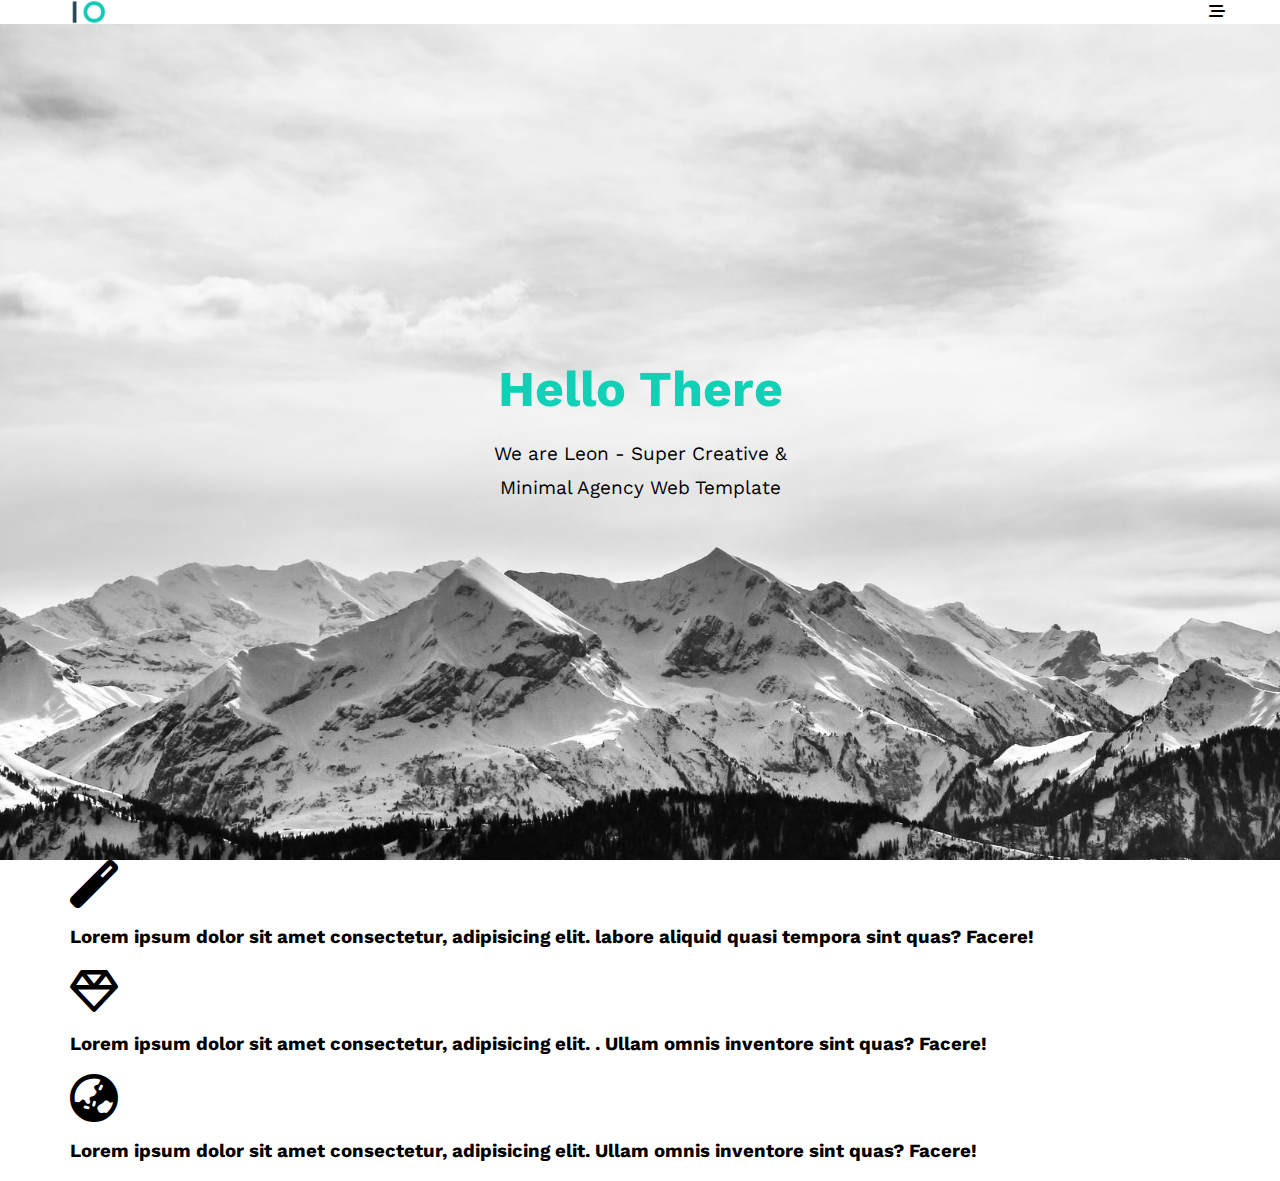
==== commit fb232e15: "last for 07/08" ====
--- a/index.html
+++ b/index.html
@@ -9,8 +9,9 @@
     <!--Render all Element normlly -->
     <link rel="stylesheet" href="css/normalize.css">
     <!-- Font Awesome Library -->
-    <link rel="stylesheet" href="css/all.min.css">
+    <!-- <link rel="stylesheet" href="css/all.min.css"> -->
 
+        <link rel="stylesheet" href="https://cdnjs.cloudflare.com/ajax/libs/font-awesome/6.0.0-beta3/css/all.min.css">
     
 <!-- google fonts  -->
 <link rel="preconnect" href="https://fonts.gstatic.com" />
@@ -18,16 +19,18 @@
     href="https://fonts.googleapis.com/css2?family=Work+Sans:wght@200;300;400;500;600;700;800&#038;display=swap" rel="stylesheet">
 </head>
 <body>
+   
     <!-- Start Header -->
     <div class="header">
         <div class="container">
           <img decoding="async" class="logo" src="image/logo.png" alt="" />
           <div class="links">
-            <span class="icon">
+            <span class="fa-solid fa-bars-staggered"> 
               <span></span>
               <span></span>
               <span></span>
             </span>
+
             <ul>
               <li><a href="#services">Services</a></li>
               <li><a href="#portfolio">Portfolio</a></li>
@@ -38,6 +41,37 @@
         </div>
       </div>
     <!-- End Header -->
-    
+    <!-- Start Landing  -->
+    <div class="landing">
+        <div class="intro-text">
+        <h1>Hello There</h1>
+            <p>We are Leon - Super Creative & Minimal Agency Web Template</p>
+        </div>
+        </div>
+        <!-- End Landing  -->
+        <!-- /* Start Features */ -->
+<div class="feaures">
+    <div class="container">
+        <div class="feat">
+            <i class="fas fa-magic fa-3x"></i>
+            <h3>Lorem ipsum dolor sit amet consectetur, adipisicing elit. labore aliquid quasi tempora sint quas? Facere!</h3>
+            <div class="feat">
+                <i class="far fa-gem fa-3x"></i>
+                <h3>Lorem ipsum dolor sit amet consectetur, adipisicing elit. . Ullam omnis inventore sint quas? Facere!</h3>
+                <div class="feat">
+                    <i class="fas fa-globe-asia fa-3x"></i>
+                    <h3>Lorem ipsum dolor sit amet consectetur, adipisicing elit.  Ullam omnis inventore sint quas? Facere!</h3>
+                    
+        </div>
+    </div>
+</div>
+
+        <!-- /* End Features */  -->
+<!-- Sart services -->
+
+<!-- End services -->
+
+
+
 </body>
 </html>--- a/css/leon.css
+++ b/css/leon.css
@@ -57,8 +57,9 @@
   width: 30px;
   display: flex;
   flex-wrap: wrap;
+  justify-content: flex-end;
 }
-.header .links .icon .span {
+.header .links .icon .span  {
   background-color: #333;
   margin-bottom: 5px;
 }
@@ -68,7 +69,100 @@
 .header .links .icon .span:nth-child(2) {
   height: 3px;
   width: 50%}
+  trans
   .header .links .icon .span:last-child {
     height: 3px;
     width: 100%}
-/* End header */+
+    .header .links ul {
+    list-style: none;
+    margin: 0;
+    padding: 0;
+    background-color: #f6f6f6;
+    position: absolute;
+    right: 0;
+    min-width: 200px;
+    top: calc(100% + 15px);
+    display: none;
+    z-index: 1;
+  }
+  .header .links ul::before {
+    content: "";
+    border-width: 10px;
+    border-style: solid;
+    border-color: transparent transparent #f6f6f6 transparent;
+    position: absolute;
+    right: 5px;
+    top: -20px;
+  }
+  .header .links:hover ul {
+    display: block;
+  }
+  .header .links ul li a {
+    display: block;
+    padding: 15px;
+    text-decoration: none;
+    color: #333;
+    transition: var(--main-duration);
+  }
+  .header .links ul li a:hover {
+    padding-left: 25px;
+  }
+  .header .links ul li:not(:last-child) a {
+    border-bottom: 1px solid #ddd;
+  }
+/* End header */
+/* <!-- Start Landing  --> */
+.landing {
+  background-image: url(../image/landing.jpg) ;
+  background-size: cover;
+  height: calc(100vh - 64px);
+    position: relative;
+}
+.landing .intro-text {
+  position: absolute;
+  left: 50%;
+  top: 50%;
+  text-align: center;
+  transform: translate(-50%, -50%);
+  width: 320px;
+  max-width: 100%;}
+  .landing .intro-text h1 {
+    margin: 0;
+    font-weight: bold;
+    font-size: 50px;
+    color: #10d1b6;
+  }
+  .landing .intro-text p {
+    font-size: 19px;
+    line-height: 1.8;
+  }
+/* <!-- End Landing  --> */
+/* <!-- Start Features --> */
+.features {
+  padding-top: var(--section-padding);
+  padding-bottom: var(--section-padding);
+  background-color: var(--section-background);
+}
+.features .container {
+  display: grid;
+  grid-template-columns: repeat(auto-fill, minmax(300px, 1fr));
+  grid-gap: 20px;
+}
+.features .feat {
+  padding: 20px;
+  text-align: center;
+}
+.features .feat i {
+  color: var(--main-color);
+}
+.features .feat h3 {
+  font-weight: 800;
+  margin: 30px 0;
+}
+.features .feat p {
+  line-height: 1.8;
+  color: #777;
+  font-size: 17px;
+}
+/* <!-- End Features --> */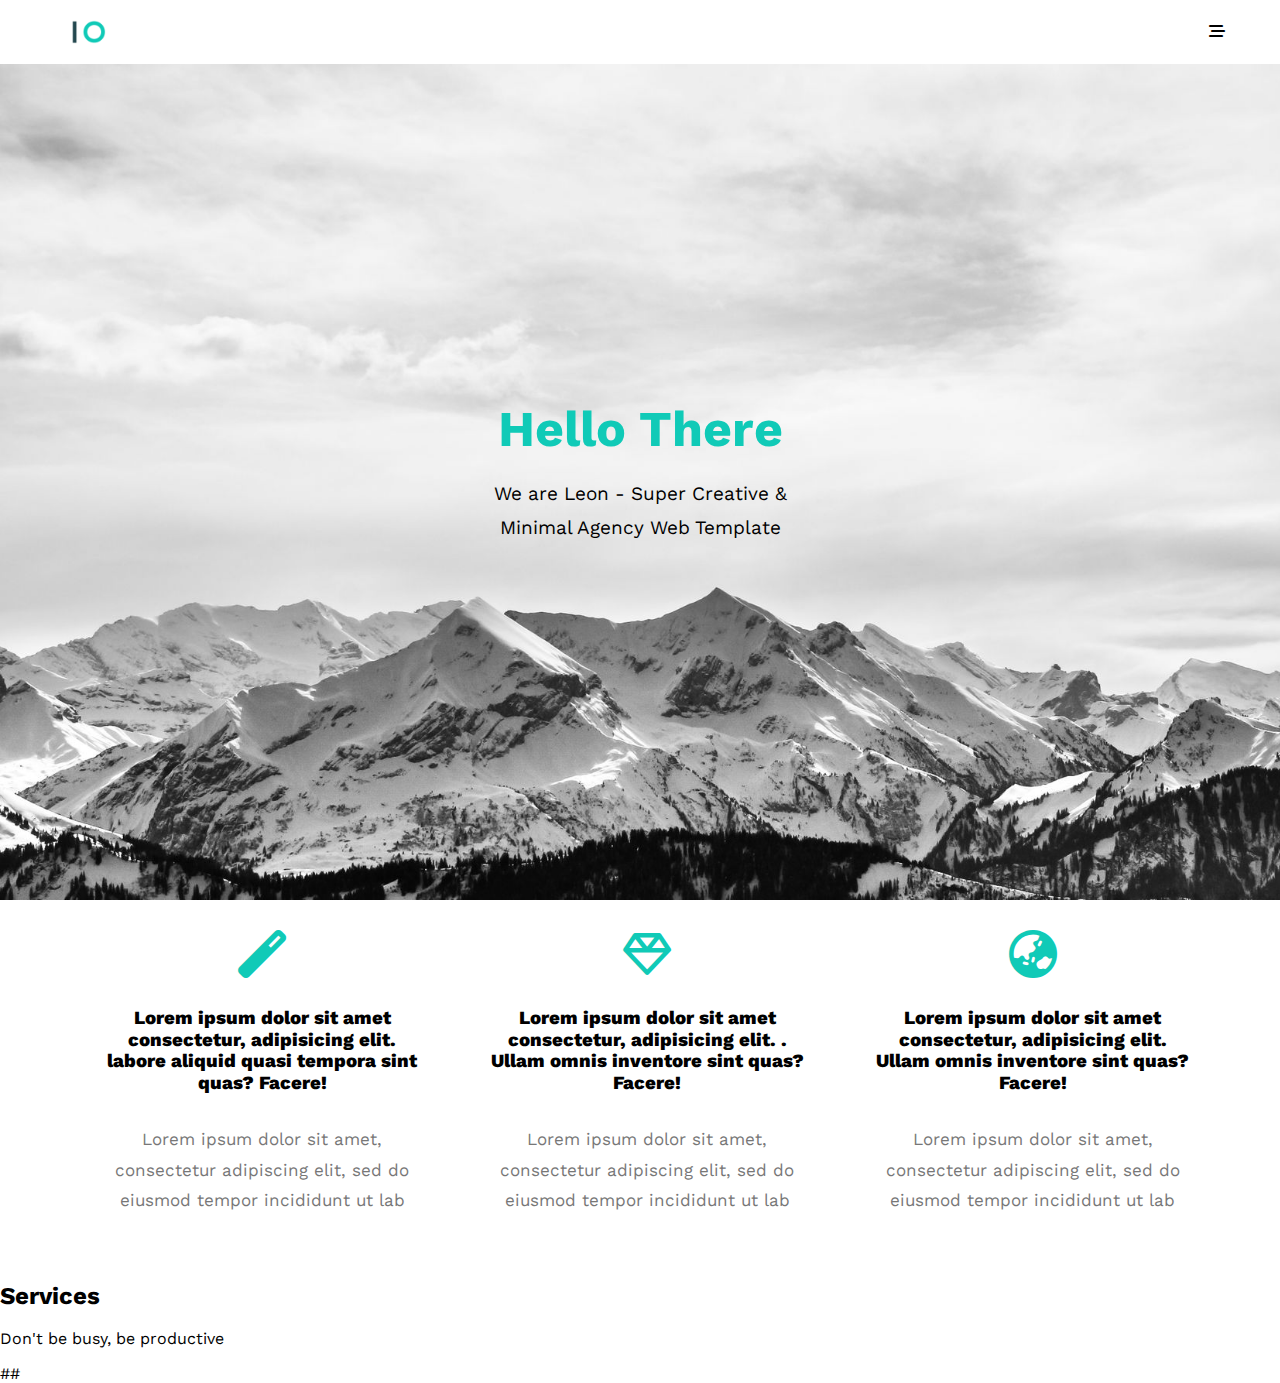
==== commit eaec8a07: "08/08" ====
--- a/index.html
+++ b/index.html
@@ -43,31 +43,51 @@
     <!-- End Header -->
     <!-- Start Landing  -->
     <div class="landing">
-        <div class="intro-text">
-        <h1>Hello There</h1>
+        <div class="intro-text"> 
+        <h1 class="h1">Hello There</h1>
             <p>We are Leon - Super Creative & Minimal Agency Web Template</p>
         </div>
         </div>
         <!-- End Landing  -->
         <!-- /* Start Features */ -->
-<div class="feaures">
-    <div class="container">
-        <div class="feat">
-            <i class="fas fa-magic fa-3x"></i>
-            <h3>Lorem ipsum dolor sit amet consectetur, adipisicing elit. labore aliquid quasi tempora sint quas? Facere!</h3>
-            <div class="feat">
-                <i class="far fa-gem fa-3x"></i>
-                <h3>Lorem ipsum dolor sit amet consectetur, adipisicing elit. . Ullam omnis inventore sint quas? Facere!</h3>
-                <div class="feat">
-                    <i class="fas fa-globe-asia fa-3x"></i>
-                    <h3>Lorem ipsum dolor sit amet consectetur, adipisicing elit.  Ullam omnis inventore sint quas? Facere!</h3>
-                    
-        </div>
+<div class="features">
+
+  <div class="container">
+    <div class="feat"><i class="fas fa-magic fa-3x"></i>
+      <h3>Lorem ipsum dolor sit amet consectetur, adipisicing elit. labore aliquid quasi tempora sint quas? Facere!</h3>
+      <p>Lorem ipsum dolor sit amet, consectetur adipiscing elit, sed do eiusmod tempor incididunt ut lab</p>
     </div>
+      
+        <div class="feat"><i class="far fa-gem fa-3x"></i>
+      <h3>Lorem ipsum dolor sit amet consectetur, adipisicing elit. . Ullam omnis inventore sint quas? Facere!</h3>
+      <p>Lorem ipsum dolor sit amet, consectetur adipiscing elit, sed do eiusmod tempor incididunt ut lab</p>
+    </div>
+    <div class="feat"><i class="fas fa-globe-asia fa-3x"></i>
+      <h3>Lorem ipsum dolor sit amet consectetur, adipisicing elit.  Ullam omnis inventore sint quas? Facere!</h3>
+      <p>Lorem ipsum dolor sit amet, consectetur adipiscing elit, sed do eiusmod tempor incididunt ut lab</p>
+</div>
+  </div>
+</div>
+        <!-- /* End Features */  -->
+<!-- Sart services -->
+ <div class="services" id="services">
+   <div class="container"></div>
+<h2 class="special-heading">Services </h2>
+<p>
+Don't be busy, be productive</p>
+<div class="col">
+  <!-- Start Servuce -->##
+
 </div>
 
-        <!-- /* End Features */  -->
-<!-- Sart services -->
+
+
+
+
+
+</div>
+
+
 
 <!-- End services -->
 
--- a/css/leon.css
+++ b/css/leon.css
@@ -39,7 +39,7 @@
 /* End Global Rules */
 /* Start header */
 .header {
-  display: 20px;
+  padding: 20px;
 }
 .header .container {
   display: flex;
@@ -114,10 +114,10 @@
 /* End header */
 /* <!-- Start Landing  --> */
 .landing {
-  background-image: url(../image/landing.jpg) ;
+  background-image: url(../image/landing.jpg);
   background-size: cover;
   height: calc(100vh - 64px);
-    position: relative;
+  position: relative;
 }
 .landing .intro-text {
   position: absolute;
@@ -126,35 +126,48 @@
   text-align: center;
   transform: translate(-50%, -50%);
   width: 320px;
-  max-width: 100%;}
-  .landing .intro-text h1 {
-    margin: 0;
-    font-weight: bold;
-    font-size: 50px;
-    color: #10d1b6;
-  }
-  .landing .intro-text p {
-    font-size: 19px;
-    line-height: 1.8;
-  }
+  max-width: 100%;
+}
+.landing .intro-text .h1 {
+  margin: 0;
+  font-weight: bold;
+  font-size: 50px;
+  color: #10CAB7;
+}
+.landing .intro-text p {
+  font-size: 19px;
+  line-height: 1.8;
+}
 /* <!-- End Landing  --> */
 /* <!-- Start Features --> */
 .features {
+  
   padding-top: var(--section-padding);
   padding-bottom: var(--section-padding);
   background-color: var(--section-background);
 }
 .features .container {
-  display: grid;
-  grid-template-columns: repeat(auto-fill, minmax(300px, 1fr));
-  grid-gap: 20px;
-}
+  
+    display: flex;
+    flex-wrap: wrap;
+    justify-content: space-between;
+  }
+  
+
 .features .feat {
+
+
+  width: calc(33.33% - 20px); /* Adjust the width as needed */
+  margin: 10px;
+
   padding: 20px;
+  box-sizing: border-box;
+ 
   text-align: center;
+  
 }
 .features .feat i {
-  color: var(--main-color);
+  color: #10CAB7;
 }
 .features .feat h3 {
   font-weight: 800;
@@ -165,4 +178,17 @@
   color: #777;
   font-size: 17px;
 }
-/* <!-- End Features --> */+/* <!-- End Features --> */
+/* <!-- Sart services --> */
+.services{
+  padding-top: var(--section-padding);
+  padding-bottom: var(--section-padding);
+}
+.services .services-content .srv {
+  display: grid;
+  grid-template-columns: repeat(auto-fill, minmax(300px, 1fr));
+  grid-gap: 30px;
+  margin-top: 100%;
+}
+
+/* <!-- End services --> */
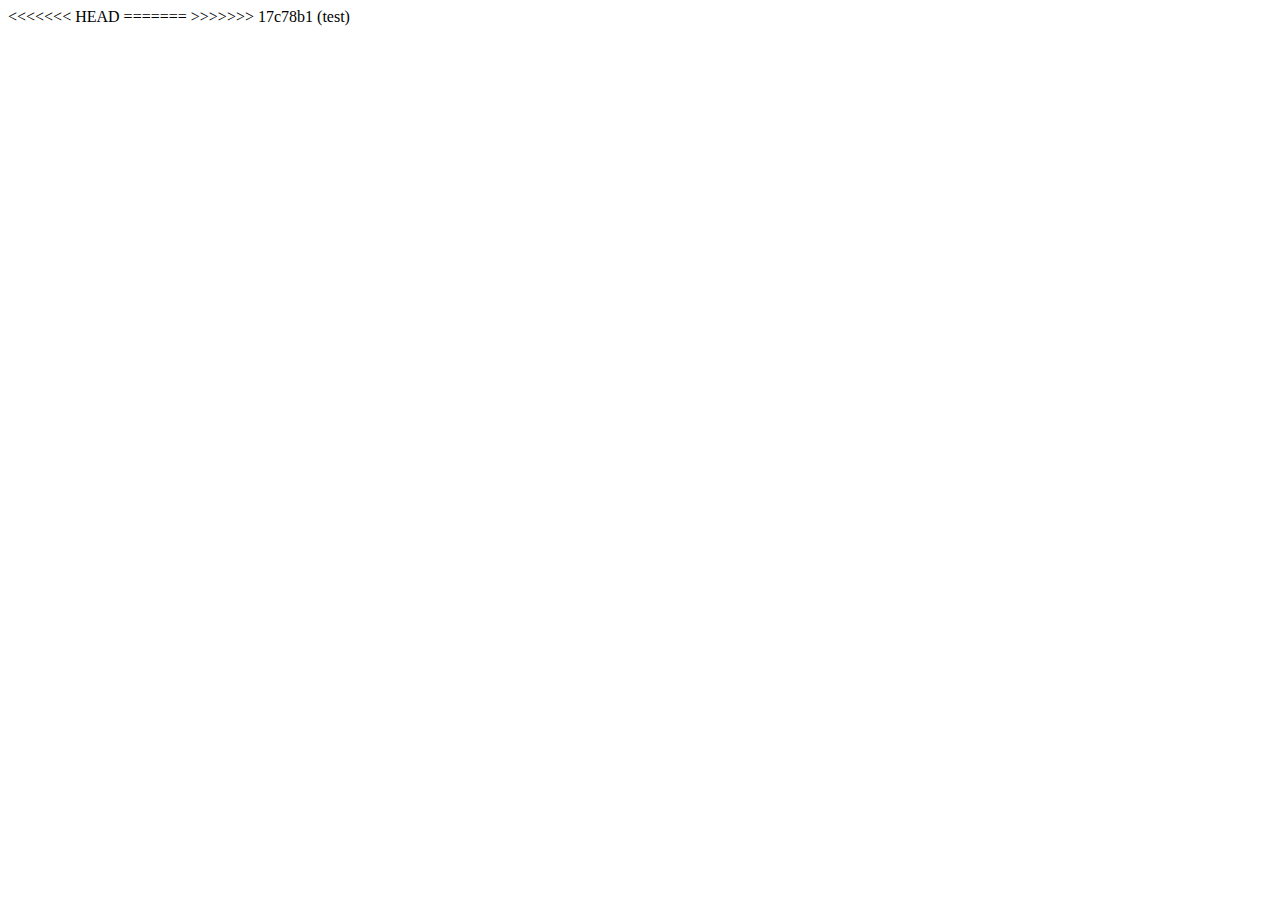
==== commit 623905d1: "ex" ====
--- a/index.html
+++ b/index.html
@@ -1,97 +1,27 @@
+<<<<<<< HEAD
 <!DOCTYPE html>
 <html lang="en">
 <head>
     <meta charset="UTF-8">
     <meta name="viewport" content="width=device-width, initial-scale=1.0">
-    <title>Template1</title>
-    <!--main Templete CSS File -->
-    <link rel="stylesheet" href="css/leon.css">
-    <!--Render all Element normlly -->
-    <link rel="stylesheet" href="css/normalize.css">
-    <!-- Font Awesome Library -->
-    <!-- <link rel="stylesheet" href="css/all.min.css"> -->
-
-        <link rel="stylesheet" href="https://cdnjs.cloudflare.com/ajax/libs/font-awesome/6.0.0-beta3/css/all.min.css">
-    
-<!-- google fonts  -->
-<link rel="preconnect" href="https://fonts.gstatic.com" />
-    <link
-    href="https://fonts.googleapis.com/css2?family=Work+Sans:wght@200;300;400;500;600;700;800&#038;display=swap" rel="stylesheet">
+    <title>Document</title>
 </head>
 <body>
-   
-    <!-- Start Header -->
-    <div class="header">
-        <div class="container">
-          <img decoding="async" class="logo" src="image/logo.png" alt="" />
-          <div class="links">
-            <span class="fa-solid fa-bars-staggered"> 
-              <span></span>
-              <span></span>
-              <span></span>
-            </span>
-
-            <ul>
-              <li><a href="#services">Services</a></li>
-              <li><a href="#portfolio">Portfolio</a></li>
-              <li><a href="#about">About</a></li>
-              <li><a href="#contact">Contact</a></li>
-            </ul>
-          </div>
-        </div>
-      </div>
-    <!-- End Header -->
-    <!-- Start Landing  -->
-    <div class="landing">
-        <div class="intro-text"> 
-        <h1 class="h1">Hello There</h1>
-            <p>We are Leon - Super Creative & Minimal Agency Web Template</p>
-        </div>
-        </div>
-        <!-- End Landing  -->
-        <!-- /* Start Features */ -->
-<div class="features">
-
-  <div class="container">
-    <div class="feat"><i class="fas fa-magic fa-3x"></i>
-      <h3>Lorem ipsum dolor sit amet consectetur, adipisicing elit. labore aliquid quasi tempora sint quas? Facere!</h3>
-      <p>Lorem ipsum dolor sit amet, consectetur adipiscing elit, sed do eiusmod tempor incididunt ut lab</p>
-    </div>
-      
-        <div class="feat"><i class="far fa-gem fa-3x"></i>
-      <h3>Lorem ipsum dolor sit amet consectetur, adipisicing elit. . Ullam omnis inventore sint quas? Facere!</h3>
-      <p>Lorem ipsum dolor sit amet, consectetur adipiscing elit, sed do eiusmod tempor incididunt ut lab</p>
-    </div>
-    <div class="feat"><i class="fas fa-globe-asia fa-3x"></i>
-      <h3>Lorem ipsum dolor sit amet consectetur, adipisicing elit.  Ullam omnis inventore sint quas? Facere!</h3>
-      <p>Lorem ipsum dolor sit amet, consectetur adipiscing elit, sed do eiusmod tempor incididunt ut lab</p>
-</div>
-  </div>
-</div>
-        <!-- /* End Features */  -->
-<!-- Sart services -->
- <div class="services" id="services">
-   <div class="container"></div>
-<h2 class="special-heading">Services </h2>
-<p>
-Don't be busy, be productive</p>
-<div class="col">
-  <!-- Start Servuce -->##
-
-</div>
-
-
-
-
-
-
-</div>
-
-
-
-<!-- End services -->
-
-
-
+    <script src="OOP Revision.js"></script>
+  
 </body>
+=======
+<!DOCTYPE html>
+<html lang="en">
+<head>
+    <meta charset="UTF-8">
+    <meta name="viewport" content="width=device-width, initial-scale=1.0">
+    <!-- <link rel="stylesheet" href="./script.js"> -->
+    <title>Document</title>
+</head>
+<body>
+    <script src="./script.js"></script>
+    <script></script>
+</body>
+>>>>>>> 17c78b1 (test)
 </html>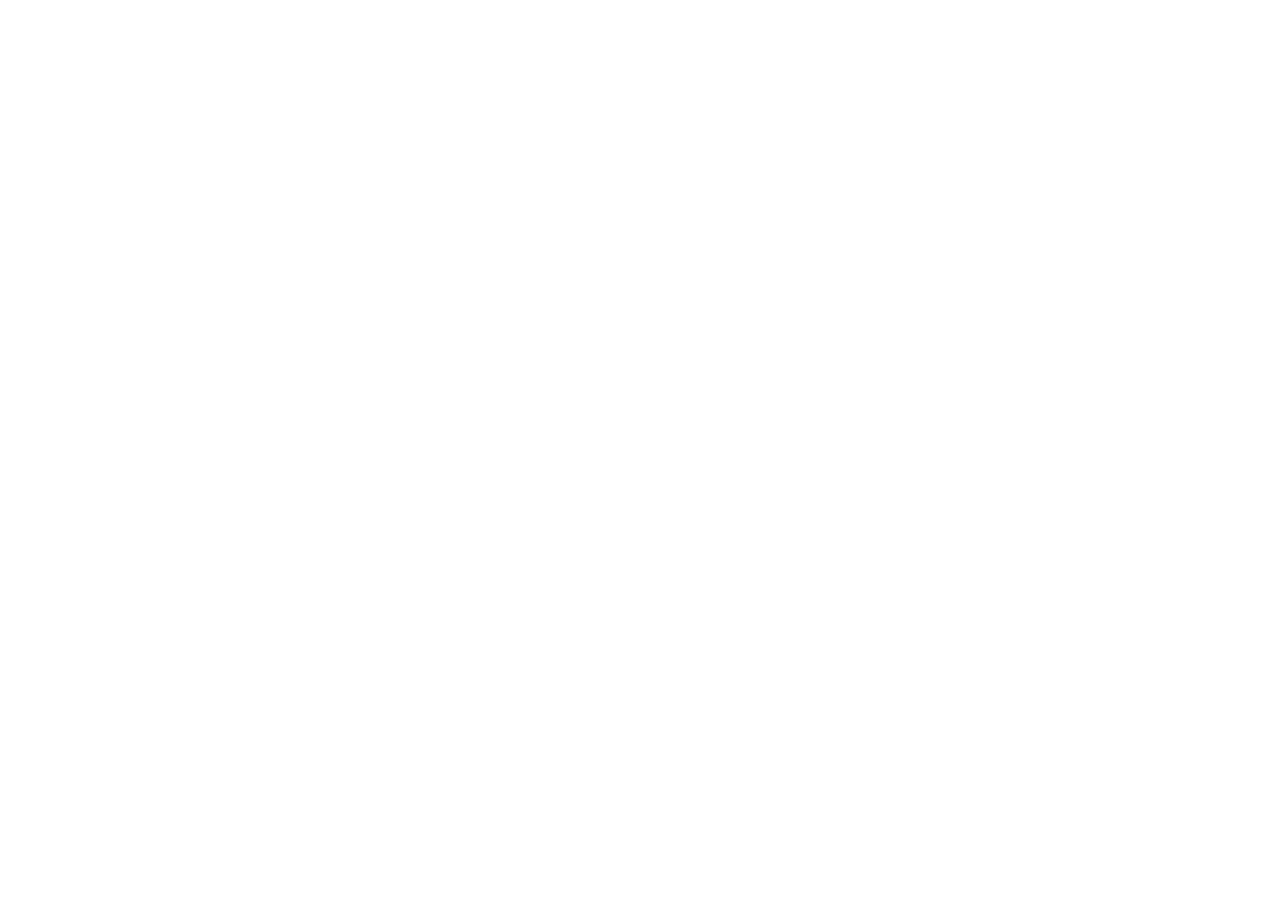
==== commit 8a51820a: "index" ====
--- a/index.html
+++ b/index.html
@@ -1,4 +1,3 @@
-<<<<<<< HEAD
 <!DOCTYPE html>
 <html lang="en">
 <head>
@@ -7,21 +6,6 @@
     <title>Document</title>
 </head>
 <body>
-    <script src="OOP Revision.js"></script>
-  
+    <script src="Introduction to Higher Order Functions.js"></script>
 </body>
-=======
-<!DOCTYPE html>
-<html lang="en">
-<head>
-    <meta charset="UTF-8">
-    <meta name="viewport" content="width=device-width, initial-scale=1.0">
-    <!-- <link rel="stylesheet" href="./script.js"> -->
-    <title>Document</title>
-</head>
-<body>
-    <script src="./script.js"></script>
-    <script></script>
-</body>
->>>>>>> 17c78b1 (test)
 </html>